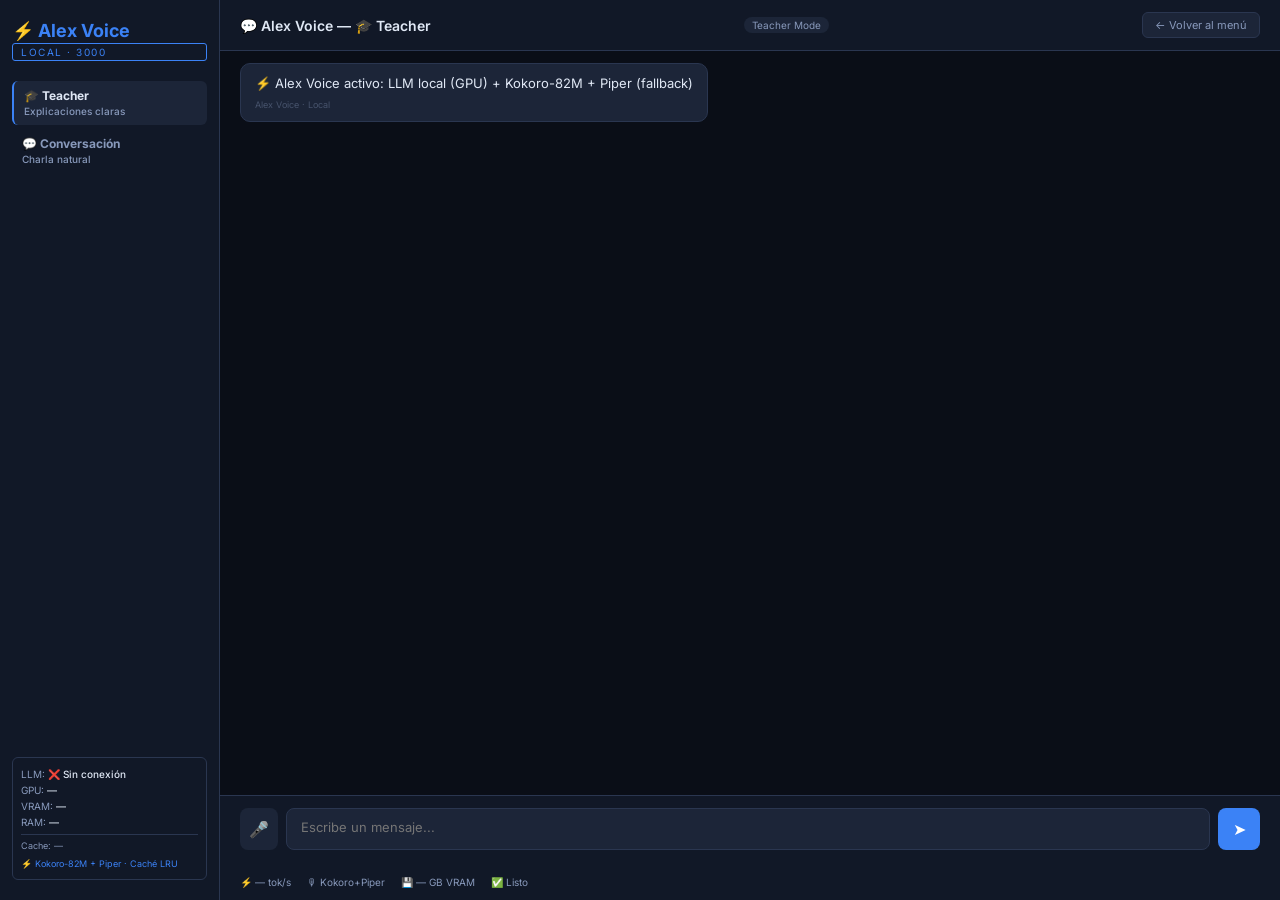
==== frontend/index.html @ 39c18f40 "feat: menu principal, instalador y boton Volver - menu_server.py: hub HTTP en puerto 5000 que sirve " ====
<!DOCTYPE html>
<html lang="es">
<head>
<meta charset="UTF-8">
<meta name="viewport" content="width=device-width,initial-scale=1.0">
<title>Alex Voice — Teacher & Conversation</title>
<link rel="preconnect" href="https://fonts.googleapis.com">
<link href="https://fonts.googleapis.com/css2?family=Inter:wght@400;500;600;700&display=swap" rel="stylesheet">
<style>
:root{--bg:#0a0e17;--surface:#111827;--surface2:#1c2538;--border:#2a3650;--text:#e0e8f5;--textDim:#8899bb;--accent:#3b82f6;--accent2:#2563eb;--success:#22c55e;--warn:#f59e0b;--glow:rgba(59,130,246,.25)}
*{margin:0;padding:0;box-sizing:border-box}
body{font-family:'Inter',sans-serif;background:var(--bg);color:var(--text);height:100vh;display:flex;overflow:hidden}

/* ── Sidebar ── */
.sidebar{width:220px;background:var(--surface);border-right:1px solid var(--border);padding:20px 12px;display:flex;flex-direction:column;flex-shrink:0;overflow-y:auto}
.logo{font-size:18px;font-weight:700;color:var(--accent);display:flex;align-items:center;gap:8px}
.plan-badge{font-size:10px;letter-spacing:1.5px;color:var(--accent);margin:2px 0 20px;padding:2px 8px;border:1px solid var(--accent);display:inline-block;border-radius:3px}
.mode-group{display:flex;flex-direction:column;gap:4px}
.mode-btn{padding:7px 10px;border-radius:6px;border:none;cursor:pointer;background:transparent;color:var(--textDim);font-family:inherit;font-size:12px;font-weight:500;transition:all .2s;text-align:left}
.mode-btn:hover{color:var(--text);background:var(--surface2)}
.mode-btn.active{color:var(--text);background:var(--surface2);border-left:2px solid var(--accent)}
.stats-box{margin-top:auto;padding:8px;border:1px solid var(--border);border-radius:6px;font-size:10px;color:var(--textDim);line-height:1.6}
.stats-box .val{color:var(--text);font-weight:500}
.stats-box .hint{color:var(--accent);margin-top:3px;font-size:9px}
.cache-info{font-size:9px;color:var(--textDim);margin-top:4px;padding-top:4px;border-top:1px solid var(--border)}

/* ── Main ── */
.main{flex:1;display:flex;flex-direction:column;min-width:0}
.header{padding:12px 20px;border-bottom:1px solid var(--border);background:var(--surface);display:flex;align-items:center;justify-content:space-between}
.header h2{font-size:14px;font-weight:600}
.header .badge{font-size:10px;color:var(--textDim);background:var(--surface2);padding:2px 8px;border-radius:10px}
.messages{flex:1;overflow-y:auto;padding:12px 20px;display:flex;flex-direction:column;gap:8px;font-size:13px}
.msg{max-width:80%;padding:10px 14px;border-radius:10px;line-height:1.5;animation:fadeIn .3s}
@keyframes fadeIn{from{opacity:0;transform:translateY(4px)}}
.msg.user{align-self:flex-end;background:var(--accent);color:#fff}
.msg.assistant{align-self:flex-start;background:var(--surface2);border:1px solid var(--border)}
.msg .ts{font-size:9px;color:var(--textDim);margin-top:4px;opacity:.4}
.msg .toolbar{display:flex;gap:6px;margin-top:6px;flex-wrap:wrap}
.msg .toolbar button{background:var(--surface);border:1px solid var(--border);color:var(--textDim);padding:3px 8px;border-radius:4px;cursor:pointer;font-size:10px;transition:all .2s}
.msg .toolbar button:hover{color:var(--text);border-color:var(--accent);background:var(--surface2)}
.msg .cached-badge{font-size:8px;color:var(--success);background:rgba(34,197,94,.1);padding:1px 5px;border-radius:3px;display:inline-block;margin-top:3px}
.think-indicator{align-self:flex-start;display:none;gap:4px;padding:10px 14px;background:var(--surface2);border:1px solid var(--border);border-radius:10px}
.think-indicator.show{display:flex}
.back-btn{background:var(--surface2);border:1px solid var(--border);color:var(--textDim);padding:5px 12px;border-radius:6px;cursor:pointer;font-family:inherit;font-size:11px;transition:all .2s}
.back-btn:hover{border-color:var(--accent);color:var(--text)}
.think-indicator span{width:5px;height:5px;border-radius:50%;background:var(--accent);animation:bounce 1.4s infinite}
.think-indicator span:nth-child(2){animation-delay:.2s}
.think-indicator span:nth-child(3){animation-delay:.4s}
@keyframes bounce{0%,80%,100%{transform:translateY(0)}40%{transform:translateY(-5px)}}

/* ── Input ── */
.input-area{padding:12px 20px;border-top:1px solid var(--border);background:var(--surface)}
.input-row{display:flex;gap:8px}
textarea{flex:1;padding:10px 14px;border:1px solid var(--border);border-radius:8px;background:var(--surface2);color:var(--text);font-family:inherit;font-size:13px;resize:none;outline:none;min-height:42px}
textarea:focus{border-color:var(--accent);box-shadow:0 0 0 2px var(--glow)}
.action-btn{width:38px;height:42px;border-radius:8px;border:none;cursor:pointer;background:var(--surface2);color:var(--textDim);font-size:16px;transition:all .2s;display:flex;align-items:center;justify-content:center}
.action-btn:hover{color:var(--text);background:var(--accent)}
.action-btn.active{background:var(--accent);color:#fff;box-shadow:0 0 8px var(--glow)}
.action-btn.recording{background:#dc2626;color:#fff;box-shadow:0 0 12px rgba(220,38,38,.4);animation:pulse 1.5s infinite}
@keyframes pulse{0%,100%{box-shadow:0 0 8px rgba(220,38,38,.4)}50%{box-shadow:0 0 20px rgba(220,38,38,.6)}}
.action-btn:disabled{opacity:.3;cursor:not-allowed}
.send-btn{width:42px;height:42px;border-radius:8px;border:none;cursor:pointer;background:var(--accent);color:#fff;font-size:16px;transition:all .2s}
.send-btn:hover{background:var(--accent2)}
.send-btn:disabled{opacity:.3;cursor:not-allowed}
.footer{font-size:10px;color:var(--textDim);margin-top:6px;display:flex;gap:16px}

/* ── Voice ── */
#asrTranscript{font-size:10px;color:var(--textDim);margin-top:4px;min-height:16px}
.asr-tooltip{font-size:9px;color:var(--warn);margin-top:2px}
.tts-loading{font-size:10px;color:var(--accent);margin-top:2px;animation:blink 1s infinite}
@keyframes blink{0%,100%{opacity:1}50%{opacity:.3}}

/* ── Scrollbar ── */
::-webkit-scrollbar{width:5px}
::-webkit-scrollbar-track{background:transparent}
::-webkit-scrollbar-thumb{background:var(--border);border-radius:3px}
::-webkit-scrollbar-thumb:hover{background:var(--textDim)}
</style>
</head>
<body>

<div class="sidebar">
<div class="logo">⚡ Alex Voice</div>
<div class="plan-badge">LOCAL · 3000</div>
<div class="mode-group" id="modeGroup">
<button class="mode-btn active" data-mode="teacher" onclick="setMode('teacher')"><strong>🎓 Teacher</strong><br><span style="font-size:10px;color:var(--textDim)">Explicaciones claras</span></button>
<button class="mode-btn" data-mode="conversation" onclick="setMode('conversation')"><strong>💬 Conversación</strong><br><span style="font-size:10px;color:var(--textDim)">Charla natural</span></button>
<!-- 🌍 Traductor movido a puerto 3003 (app independiente) -->
</div>
<div class="stats-box" id="statsBox">
<div>LLM: <span class="val" id="sLlama">—</span></div>
<div>GPU: <span class="val" id="sGpu">—</span></div>
<div>VRAM: <span class="val" id="sVram">—</span></div>
<div>RAM: <span class="val" id="sRam">—</span></div>
<div class="cache-info">Cache: <span id="sCache">—</span></div>
<div class="hint" id="sHint">⚡ Kokoro-82M + Piper · Caché LRU</div>
</div>
</div>

<div class="main">
<div class="header">
<h2 id="modeTitle">💬 Alex Voice — LLM GPU · TTS CPU</h2>
<span class="badge" id="modeBadge">Teacher Mode</span>
<button class="back-btn" onclick="goToMenu()">← Volver al menú</button>
</div>

<div class="messages" id="msgs">
<div class="msg assistant">⚡ Alex Voice activo: LLM local (GPU) + Kokoro-82M + Piper (fallback)<div class="ts">Alex Voice · Local</div></div>
</div>
<div class="think-indicator" id="think"><span></span><span></span><span></span></div>

<div class="input-area">
<div class="input-row">
<button class="action-btn" id="micBtn" onclick="toggleMic()" title="Grabar voz (ASR)">🎤</button>
<textarea id="input" placeholder="Escribe un mensaje..." rows="1" onkeydown="if(event.key==='Enter'&&!event.shiftKey){event.preventDefault();send()}"></textarea>
<button class="send-btn" id="sendBtn" onclick="send()">➤</button>
</div>
<div id="asrTranscript"></div>
<div class="footer">
<span>⚡ <span id="footerTok">—</span> tok/s</span>
<span id="footerTtsLabel">🎙 Kokoro+Piper</span>
<span>💾 <span id="footerVram">—</span> GB VRAM</span>
<span id="footerStatus">✅ Listo</span>
</div>
</div>
</div>

<script>
// ── Volver al menu principal ──
function goToMenu() {
  fetch('http://localhost:5000/api/stop', { method: 'POST' }).catch(() => {});
  window.location.href = 'http://localhost:5000';
}

// ── Config ──
const API_BASE = window.location.origin;
const LLAMA_HOST = 'http://localhost:8081';

const MODES = {
  teacher: {
    name: '🎓 Teacher',
    badge: 'Teacher Mode',
    temp: 0.5,
  },
  conversation: {
    name: '💬 Conversación',
    badge: 'Conversation Mode',
    temp: 0.7,
  },
  // translator: movido a puerto 3003 (app independiente)
};

let currentMode = 'teacher';
let messageHistory = [];
let lastMsgId = 0;
let isProcessing = false;
let audioCtx = null;
let mediaRecorder = null;
let audioChunks = [];
let isRecording = false;
let pollTimer = null;

// ── UI ──
function setMode(m) {
  currentMode = m;
  const c = MODES[m];
  document.getElementById('modeTitle').textContent = '💬 Alex Voice — ' + c.name;
  document.getElementById('modeBadge').textContent = c.badge;
  document.querySelectorAll('.mode-btn').forEach(b => b.classList.remove('active'));
  document.querySelector(`[data-mode="${m}"]`).classList.add('active');
}

function addMsg(role, text, extra) {
  const d = document.createElement('div');
  d.className = 'msg ' + role;
  
  extra = extra || {};
  
  // If we have parsed multi-output, display structured cards
  if (extra.parsed && Object.keys(extra.parsed).length > 0) {
    const p = extra.parsed;
    
    // TEXT card (original/teaching language)
    if (p.text) {
      const tc = document.createElement('div');
      tc.style.cssText = 'background:var(--surface);border:1px solid var(--accent);border-radius:6px;padding:8px 10px;margin-bottom:6px';
      let label = extra.mode === 'translator' ? 'Texto Original' : 'Idioma Objetivo';
      let html = '<div style="font-size:10px;color:var(--accent);text-transform:uppercase;letter-spacing:1px;margin-bottom:4px">🔊 ' + label + '</div>' +
        '<div style="font-size:16px;font-weight:600;line-height:1.4">' + escHtml(p.text) + '</div>';
      // TTS_READING: Latin script version for TTS (shown subtly below TEXT)
      if (p.tts_reading) {
        html += '<div style="font-size:11px;color:var(--textDim);font-style:italic;margin-top:3px;border-top:1px solid var(--border);padding-top:3px">🔊 TTS: ' + escHtml(p.tts_reading) + '</div>';
      }
      tc.innerHTML = html;
      d.appendChild(tc);
    }
    
    // PRONUNCIATION card
    if (p.pronunciation && p.pronunciation !== 'N/A') {
      const pc = document.createElement('div');
      pc.style.cssText = 'background:var(--surface2);border:1px solid var(--border);border-radius:6px;padding:6px 10px;margin-bottom:6px';
      pc.innerHTML = '<div style="font-size:10px;color:var(--textDim);text-transform:uppercase;letter-spacing:1px;margin-bottom:2px">🔤 Pronunciación</div>' +
        '<div style="font-size:14px;font-style:italic">' + escHtml(p.pronunciation) + '</div>';
      d.appendChild(pc);
    }
    
    // TRANSLATION card
    if (p.translation) {
      const tc2 = document.createElement('div');
      tc2.style.cssText = 'background:var(--surface2);border:1px solid var(--border);border-radius:6px;padding:6px 10px;margin-bottom:6px';
      const label = extra.mode === 'translator' ? 'Traducción' : 'Traducción al nativo';
      tc2.innerHTML = '<div style="font-size:10px;color:var(--textDim);text-transform:uppercase;letter-spacing:1px;margin-bottom:2px">🌍 ' + label + '</div>' +
        '<div style="font-size:14px">' + escHtml(p.translation) + '</div>';
      d.appendChild(tc2);
    }
    
    // EXPLANATION card (teacher mode)
    if (p.explanation) {
      const ec = document.createElement('div');
      ec.style.cssText = 'background:var(--surface2);border:1px solid var(--border);border-radius:6px;padding:6px 10px;margin-bottom:6px';
      ec.innerHTML = '<div style="font-size:10px;color:var(--textDim);text-transform:uppercase;letter-spacing:1px;margin-bottom:2px">📖 Explicación</div>' +
        '<div style="font-size:13px">' + escHtml(p.explanation) + '</div>';
      d.appendChild(ec);
    }
    
    // EXERCISE card (teacher mode)
    if (p.exercise) {
      const exc = document.createElement('div');
      exc.style.cssText = 'background:rgba(245,158,11,0.1);border:1px solid rgba(245,158,11,0.3);border-radius:6px;padding:6px 10px;margin-bottom:6px';
      exc.innerHTML = '<div style="font-size:10px;color:var(--warn);text-transform:uppercase;letter-spacing:1px;margin-bottom:2px">💪 Ejercicio</div>' +
        '<div style="font-size:13px">' + escHtml(p.exercise) + '</div>';
      d.appendChild(exc);
    }
    
    // Store TTS text: priority TTS_READING → TEXT → full response
    extra.ttsText = p.tts_reading || p.text || text;
  } else {
    // No structured output - show raw text
    const content = document.createElement('span');
    content.textContent = typeof text === 'string' ? text : JSON.stringify(text);
    d.appendChild(content);
    extra.ttsText = text;
  }
  
  // Cached badge
  if (extra && extra.cached) {
    const cb = document.createElement('span');
    cb.className = 'cached-badge';
    cb.textContent = '⚡ Caché';
    d.appendChild(cb);
  }
  
  // Timestamp
  const t = document.createElement('div');
  t.className = 'ts';
  t.textContent = new Date().toLocaleTimeString();
  d.appendChild(t);
  
  // Toolbar (assistant only)
  if (role === 'assistant') {
    const tb = document.createElement('div');
    tb.className = 'toolbar';
    
    // Speak button - reads only the TTS text (TEXT field for teacher/translator)
    const spk = document.createElement('button');
    spk.textContent = '🔊 Hablar';
    spk.onclick = () => speakTTS(extra.ttsText || text);
    tb.appendChild(spk);
    
    // Copy button - copies the full original response
    const cpy = document.createElement('button');
    cpy.textContent = '📋 Copiar';
    cpy.onclick = () => { navigator.clipboard.writeText(text); cpy.textContent = '✅ Copiado'; setTimeout(() => cpy.textContent = '📋 Copiar', 2000); };
    tb.appendChild(cpy);
    
    d.appendChild(tb);
  }
  
  document.getElementById('msgs').appendChild(d);
  d.scrollIntoView({ behavior: 'smooth' });
}

function escHtml(s) {
  if (!s) return '';
  return s.replace(/&/g,'&amp;').replace(/</g,'&lt;').replace(/>/g,'&gt;').replace(/"/g,'&quot;');
}

function setThinking(on) {
  document.getElementById('think').classList.toggle('show', on);
  document.getElementById('sendBtn').disabled = on;
  document.getElementById('micBtn').disabled = on;
}

function setStatus(msg) {
  document.getElementById('footerStatus').textContent = msg;
}

// ── Chat ──
async function send() {
  const input = document.getElementById('input');
  const text = input.value.trim();
  if (!text || isProcessing) return;
  
  addMsg('user', text);
  input.value = '';
  isProcessing = true;
  setThinking(true);
  setStatus('🧠 Pensando...');
  
  try {
    // Build messages array - use mode parameter instead of raw system prompt
    const userMsg = { role: 'user', content: text };
    // Incluir historial completo para contexto conversacional
    const msgs = messageHistory.concat([userMsg]);
    
    const r = await fetch(API_BASE + '/api/chat', {
      method: 'POST',
      headers: { 'Content-Type': 'application/json' },
      body: JSON.stringify({
        messages: msgs, 
        mode: currentMode,
        n_predict: 512,
        temperature: MODES[currentMode].temp,
        stream: false,
      }),
    });
    const data = await r.json();
    
    const content = (data.choices && data.choices[0] && data.choices[0].message && data.choices[0].message.content) || data.content || '[sin respuesta]';
    const isCached = data.cached === true;
    const parsed = data.parsed || {};
    const mode = data.mode || currentMode;
    
    addMsg('assistant', content, { cached: isCached, parsed: parsed, mode: mode });
    messageHistory.push(userMsg, { role: 'assistant', content });
    if (messageHistory.length > 20) messageHistory = messageHistory.slice(-20);
    
    setStatus(isCached ? '⚡ Respuesta desde caché' : '✅ Listo');
    
    // Auto-speak - only the TTS-relevant text
    const ttsText = parsed.tts_reading || parsed.text || content;
    if (ttsText.length < 500 && !isRecording) {
      speakTTS(ttsText);
    }
  } catch (e) {
    addMsg('assistant', '⚠️ Error: ' + e.message);
    setStatus('❌ Error');
  }
  
  isProcessing = false;
  setThinking(false);
}

// ── TTS ──
let audioQueue = [];
let isPlaying = false;
let streamSource = null;

async function speakTTS(text) {
  if (!text || text.length > 2000) return;
  
  const ttsDiv = document.createElement('div');
  ttsDiv.className = 'tts-loading';
  ttsDiv.textContent = '🔊 Generando audio...';
  document.getElementById('footerStatus').parentNode.insertBefore(ttsDiv, document.getElementById('footerStatus'));
  
  try {
    const r = await fetch(API_BASE + '/api/tts/stream', {
      method: 'POST',
      headers: { 'Content-Type': 'application/json' },
      body: JSON.stringify({ text, lang: 'auto' }),
    });
    
    if (!r.ok) {
      // Fallback to non-streaming TTS
      const r2 = await fetch(API_BASE + '/api/tts', {
        method: 'POST',
        headers: { 'Content-Type': 'application/json' },
        body: JSON.stringify({ text, lang: 'auto' }),
      });
      if (!r2.ok) throw new Error('TTS falló');
      const blob = await r2.blob();
      await playAudioBlob(blob);
      ttsDiv.remove();
      return;
    }
    
    // Streaming: read raw PCM chunks
    const sampleRate = parseInt(r.headers.get('X-Sample-Rate') || '24000');
    const engine = r.headers.get('X-TTS-Engine') || 'piper';
    const reader = r.body.getReader();
    
    if (!audioCtx) audioCtx = new (window.AudioContext || window.webkitAudioContext)();
    
    const audioBuffer = audioCtx.createBuffer(1, 44100 * 60, sampleRate); // pre-allocate 60s
    let offset = 0;
    let totalSamples = 0;
    
    while (true) {
      const { done, value } = await reader.read();
      if (done) break;
      
      const int16 = new Int16Array(value.buffer);
      const float32 = new Float32Array(int16.length);
      for (let i = 0; i < int16.length; i++) {
        float32[i] = int16[i] / 32768;
      }
      
      audioBuffer.getChannelData(0).set(float32, offset);
      offset += float32.length;
      totalSamples += float32.length;
    }
    
    if (totalSamples === 0) throw new Error('Sin datos de audio');
    
    // Trim buffer to actual size
    const finalBuffer = audioCtx.createBuffer(1, totalSamples, sampleRate);
    finalBuffer.getChannelData(0).set(audioBuffer.getChannelData(0).subarray(0, totalSamples));
    
    const source = audioCtx.createBufferSource();
    source.buffer = finalBuffer;
    source.connect(audioCtx.destination);
    source.start(0);
    
    source.onended = () => { setStatus('✅ Listo'); };
    
    ttsDiv.remove();
    const engineLabel = engine === 'kokoro' ? '🎵 Kokoro' : '🔊 Piper';
    setStatus(engineLabel + ' Reproduciendo...');
    
  } catch (e) {
    ttsDiv.remove();
    console.warn('TTS error:', e);
    setStatus('❌ TTS error');
  }
}

async function playAudioBlob(blob) {
  if (!audioCtx) audioCtx = new (window.AudioContext || window.webkitAudioContext)();
  const buf = await audioCtx.decodeAudioData(await blob.arrayBuffer());
  const s = audioCtx.createBufferSource();
  s.buffer = buf;
  s.connect(audioCtx.destination);
  s.start(0);
  setStatus('🔊 Reproduciendo...');
  s.onended = () => setStatus('✅ Listo');
}

// ── ASR (Mic) ──
async function toggleMic() {
  if (isRecording) {
    stopRecording();
    return;
  }
  
  try {
    const stream = await navigator.mediaDevices.getUserMedia({ audio: { echoCancellation: true, noiseSuppression: true, sampleRate: 16000 } });
    mediaRecorder = new MediaRecorder(stream, { mimeType: 'audio/webm;codecs=opus' });
    audioChunks = [];
    
    mediaRecorder.ondataavailable = e => {
      if (e.data.size > 0) audioChunks.push(e.data);
    };
    
    mediaRecorder.onstop = async () => {
      stream.getTracks().forEach(t => t.stop());
      if (audioChunks.length === 0) return;
      
      setStatus('🔄 Transcribiendo...');
      document.getElementById('asrTranscript').textContent = '🔄 Procesando audio...';
      
      // Convert to WAV for faster-whisper
      const blob = new Blob(audioChunks, { type: 'audio/webm' });
      const wavBlob = await convertToWav(blob);
      const base64 = await blobToBase64(wavBlob);
      
      try {
        const r = await fetch(API_BASE + '/api/asr', {
          method: 'POST',
          headers: { 'Content-Type': 'application/json' },
          body: JSON.stringify({ audio: base64, lang: 'auto' }),
        });
        const data = await r.json();
        
        if (data.error) {
          document.getElementById('asrTranscript').textContent = '❌ ' + data.error;
          setStatus('❌ ASR error');
          return;
        }
        
        const text = data.text || '';
        if (text.length < 2) {
          document.getElementById('asrTranscript').textContent = '🔇 Sin voz detectada';
          setStatus('✅ Listo');
          return;
        }
        
        document.getElementById('asrTranscript').textContent = '🗣️ ' + text;
        document.getElementById('input').value = text;
        
        // Auto-send after short delay
        setTimeout(() => send(), 500);
        
      } catch (e) {
        document.getElementById('asrTranscript').textContent = '❌ Error: ' + e.message;
        setStatus('❌ ASR error');
      }
    };
    
    mediaRecorder.start();
    isRecording = true;
    document.getElementById('micBtn').classList.add('recording');
    document.getElementById('micBtn').title = 'Detener grabación';
    setStatus('🎤 Grabando...');
    document.getElementById('asrTranscript').textContent = '🎤 Grabando... Di algo';
    
    // Auto-stop after 8 seconds
    setTimeout(() => {
      if (isRecording) stopRecording();
    }, 8000);
    
  } catch (e) {
    document.getElementById('asrTranscript').textContent = '❌ Error mic: ' + e.message;
    setStatus('❌ Error micrófono');
  }
}

function stopRecording() {
  if (mediaRecorder && mediaRecorder.state !== 'inactive') {
    mediaRecorder.stop();
  }
  isRecording = false;
  document.getElementById('micBtn').classList.remove('recording');
  document.getElementById('micBtn').title = 'Grabar voz';
}

async function convertToWav(webmBlob) {
  // Decode with AudioContext, re-encode as WAV
  const ac = new (window.AudioContext || window.webkitAudioContext)();
  const buf = await ac.decodeAudioData(await webmBlob.arrayBuffer());
  const pcm = buf.getChannelData(0);
  const sr = buf.sampleRate;
  
  // Downsample to 16kHz
  const targetSr = 16000;
  const resampled = downsampleBuffer(pcm, sr, targetSr);
  
  // Convert to 16-bit PCM
  const int16 = new Int16Array(resampled.length);
  for (let i = 0; i < resampled.length; i++) {
    const s = Math.max(-1, Math.min(1, resampled[i]));
    int16[i] = s < 0 ? s * 32768 : s * 32767;
  }
  
  // Build WAV
  const numSamples = int16.length;
  const dataSize = numSamples * 2;
  const buffer = new ArrayBuffer(44 + dataSize);
  const view = new DataView(buffer);
  
  const writeStr = (offset, str) => {
    for (let i = 0; i < str.length; i++) view.setUint8(offset + i, str.charCodeAt(i));
  };
  
  writeStr(0, 'RIFF');
  view.setUint32(4, 36 + dataSize, true);
  writeStr(8, 'WAVE');
  writeStr(12, 'fmt ');
  view.setUint32(16, 16, true);
  view.setUint16(20, 1, true);
  view.setUint16(22, 1, true);
  view.setUint32(24, targetSr, true);
  view.setUint32(28, targetSr * 2, true);
  view.setUint16(32, 2, true);
  view.setUint16(34, 16, true);
  writeStr(36, 'data');
  view.setUint32(40, dataSize, true);
  
  for (let i = 0; i < numSamples; i++) {
    view.setInt16(44 + i * 2, int16[i], true);
  }
  
  return new Blob([buffer], { type: 'audio/wav' });
}

function downsampleBuffer(buffer, sampleRate, targetRate) {
  if (targetRate === sampleRate) return buffer;
  const ratio = sampleRate / targetRate;
  const newLength = Math.round(buffer.length / ratio);
  const result = new Float32Array(newLength);
  let offsetBuffer = 0;
  for (let offsetResult = 0; offsetResult < result.length; offsetResult++) {
    const nextOffsetBuffer = Math.min(buffer.length, Math.round((offsetResult + 1) * ratio));
    let accum = 0;
    let count = 0;
    for (let i = offsetBuffer; i < nextOffsetBuffer; i++) {
      accum += buffer[i];
      count++;
    }
    result[offsetResult] = count ? accum / count : 0;
    offsetBuffer = nextOffsetBuffer;
  }
  return result;
}

function blobToBase64(blob) {
  return new Promise((resolve, reject) => {
    const reader = new FileReader();
    reader.onloadend = () => {
      const base64 = reader.result.split(',')[1];
      resolve(base64);
    };
    reader.onerror = reject;
    reader.readAsDataURL(blob);
  });
}

// ── Stats Polling ──
async function pollStats() {
  try {
    const r = await fetch(API_BASE + '/api/stats');
    const s = await r.json();
    
    document.getElementById('sLlama').textContent = s.llama_connected ? '✅ Conectado' : '❌ Desconectado';
    document.getElementById('sGpu').textContent = s.gpu_percent ? s.gpu_percent + '%' : '—';
    document.getElementById('sVram').textContent = s.vram_used_mb ? Math.round(s.vram_used_mb / 1024 * 10) / 10 + '/' + Math.round(s.vram_total_mb / 1024 * 10) / 10 + ' GB' : '—';
    document.getElementById('sRam').textContent = s.ram_percent ? s.ram_percent + '%' : '—';
    document.getElementById('footerTok').textContent = s.tokens_per_sec || '—';
    document.getElementById('footerVram').textContent = s.vram_used_mb ? (s.vram_used_mb / 1024).toFixed(1) : '—';
    
    // Cache stats
    try {
      const cr = await fetch(API_BASE + '/api/cache/stats');
      const cs = await cr.json();
      document.getElementById('sCache').textContent = cs.hit_rate + '% (' + cs.hits + ' hits, ' + cs.size + ' items)';
    } catch (e) {
      document.getElementById('sCache').textContent = '—';
    }
    
  } catch (e) {
    document.getElementById('sLlama').textContent = '❌ Sin conexión';
  }
}

// ── Init ──
setMode('teacher');
pollStats();
pollTimer = setInterval(pollStats, 3000);
</script>
</body>
</html>
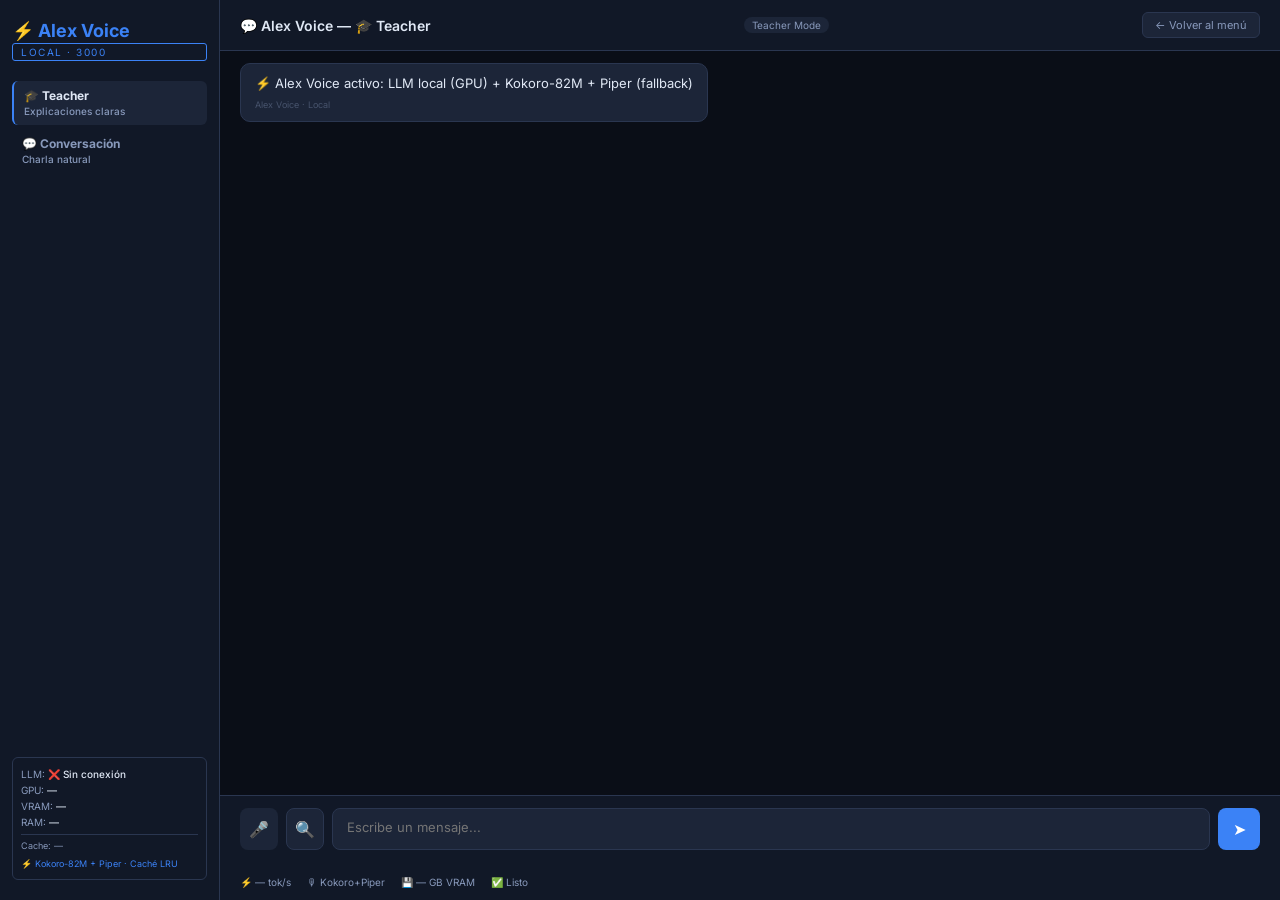
==== commit 980ee70e: "🚀 Optimizaciones masivas: 128k contexto, web search, multi-modo, Kokoro speed slider" ====
--- a/frontend/index.html
+++ b/frontend/index.html
@@ -64,6 +64,13 @@
 .send-btn:disabled{opacity:.3;cursor:not-allowed}
 .footer{font-size:10px;color:var(--textDim);margin-top:6px;display:flex;gap:16px}
 
+/* ── Web Search toggle ── */
+.web-btn{width:38px;height:42px;border-radius:8px;border:1px solid var(--border);cursor:pointer;background:var(--surface2);color:var(--textDim);font-size:16px;transition:all .2s;display:flex;align-items:center;justify-content:center;flex-shrink:0}
+.web-btn:hover{border-color:var(--accent);color:var(--text)}
+.web-btn.active{background:var(--accent);color:#fff;border-color:var(--accent);box-shadow:0 0 8px var(--glow)}
+.web-search-info{font-size:9px;color:var(--accent);margin-top:2px;display:none}
+.web-search-info.show{display:block}
+
 /* ── Voice ── */
 #asrTranscript{font-size:10px;color:var(--textDim);margin-top:4px;min-height:16px}
 .asr-tooltip{font-size:9px;color:var(--warn);margin-top:2px}
@@ -110,12 +117,13 @@
 <div class="think-indicator" id="think"><span></span><span></span><span></span></div>
 
 <div class="input-area">
-<div class="input-row">
-<button class="action-btn" id="micBtn" onclick="toggleMic()" title="Grabar voz (ASR)">🎤</button>
+<div class="input-row">            <button class="action-btn" id="micBtn" onclick="toggleMic()" title="Grabar voz (ASR)">🎤</button>
+<button class="web-btn" id="webBtn" onclick="toggleWebSearch()" title="Buscar en web - activa DuckDuckGo para esta conversación">🔍</button>
 <textarea id="input" placeholder="Escribe un mensaje..." rows="1" onkeydown="if(event.key==='Enter'&&!event.shiftKey){event.preventDefault();send()}"></textarea>
 <button class="send-btn" id="sendBtn" onclick="send()">➤</button>
 </div>
 <div id="asrTranscript"></div>
+<div class="web-search-info" id="webSearchInfo">🔍 Web search activada — los mensajes incluirán resultados de DuckDuckGo</div>
 <div class="footer">
 <span>⚡ <span id="footerTok">—</span> tok/s</span>
 <span id="footerTtsLabel">🎙 Kokoro+Piper</span>
@@ -158,7 +166,18 @@
 let mediaRecorder = null;
 let audioChunks = [];
 let isRecording = false;
+let isTtsPlaying = false;
 let pollTimer = null;
+
+// ── Web Search toggle ──
+let webSearchEnabled = false;
+
+function toggleWebSearch() {
+  webSearchEnabled = !webSearchEnabled;
+  document.getElementById('webBtn').classList.toggle('active', webSearchEnabled);
+  document.getElementById('webSearchInfo').classList.toggle('show', webSearchEnabled);
+  setStatus(webSearchEnabled ? '🔍 Web search activada' : '✅ Web search desactivada');
+}
 
 // ── UI ──
 function setMode(m) {
@@ -322,6 +341,7 @@
         n_predict: 512,
         temperature: MODES[currentMode].temp,
         stream: false,
+        web_search: webSearchEnabled,
       }),
     });
     const data = await r.json();
@@ -379,6 +399,9 @@
         body: JSON.stringify({ text, lang: 'auto' }),
       });
       if (!r2.ok) throw new Error('TTS falló');
+      // AEC: mute mic during fallback playback
+      isTtsPlaying = true;
+      document.getElementById('micBtn').disabled = true;
       const blob = await r2.blob();
       await playAudioBlob(blob);
       ttsDiv.remove();
@@ -422,9 +445,18 @@
     source.connect(audioCtx.destination);
     source.start(0);
     
-    source.onended = () => { setStatus('✅ Listo'); };
+    source.onended = () => { 
+      isTtsPlaying = false;
+      setStatus('✅ Listo');
+      // Buffer de 500ms para reverberación antes de habilitar mic
+      setTimeout(() => {
+        document.getElementById('micBtn').disabled = false;
+      }, 500);
+    };
     
     ttsDiv.remove();
+    isTtsPlaying = true;
+    document.getElementById('micBtn').disabled = true;
     const engineLabel = engine === 'kokoro' ? '🎵 Kokoro' : '🔊 Piper';
     setStatus(engineLabel + ' Reproduciendo...');
     
@@ -443,7 +475,11 @@
   s.connect(audioCtx.destination);
   s.start(0);
   setStatus('🔊 Reproduciendo...');
-  s.onended = () => setStatus('✅ Listo');
+  s.onended = () => {
+    isTtsPlaying = false;
+    setStatus('✅ Listo');
+    setTimeout(() => { document.getElementById('micBtn').disabled = false; }, 500);
+  };
 }
 
 // ── ASR (Mic) ──
@@ -454,7 +490,11 @@
   }
   
   try {
-    const stream = await navigator.mediaDevices.getUserMedia({ audio: { echoCancellation: true, noiseSuppression: true, sampleRate: 16000 } });
+    if (isTtsPlaying) {
+      setStatus('🔊 Espera a que termine el audio');
+      return;
+    }
+    const stream = await navigator.mediaDevices.getUserMedia({ audio: { echoCancellation: true, noiseSuppression: true, autoGainControl: true, sampleRate: 16000 } });
     mediaRecorder = new MediaRecorder(stream, { mimeType: 'audio/webm;codecs=opus' });
     audioChunks = [];
     
@@ -643,7 +683,9 @@
 }
 
 // ── Init ──
-setMode('teacher');
+// Detectar modo por puerto: 3001 = conversación, otro = teacher
+const initPort = window.location.port;
+setMode(initPort === '3001' ? 'conversation' : 'teacher');
 pollStats();
 pollTimer = setInterval(pollStats, 3000);
 </script>
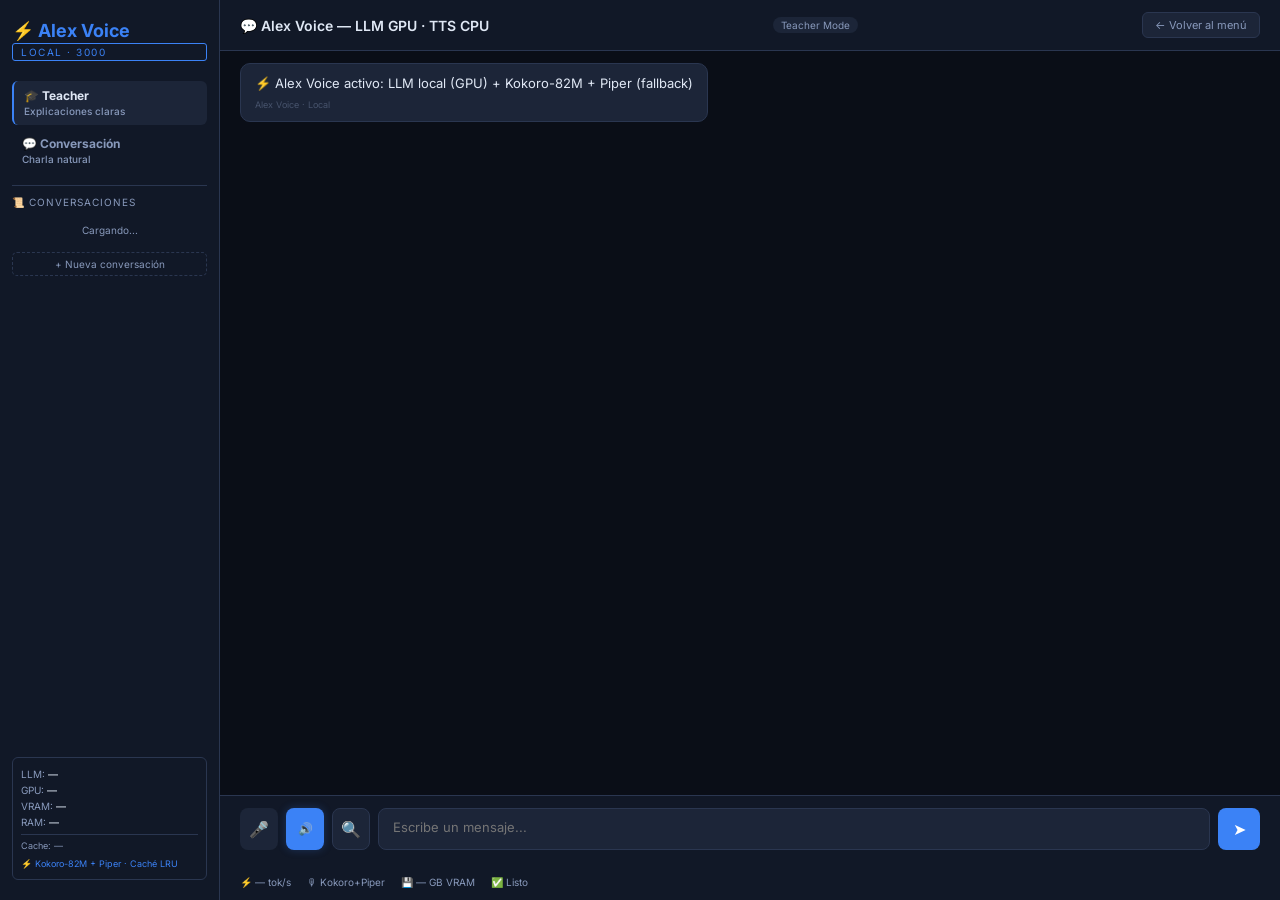
==== commit eea5435d: "chore: mejoras Linux - nuevos modulos data/ frontend y gitignore - Nuevos modulos: history.py, teach" ====
--- a/frontend/index.html
+++ b/frontend/index.html
@@ -23,6 +23,19 @@
 .stats-box .val{color:var(--text);font-weight:500}
 .stats-box .hint{color:var(--accent);margin-top:3px;font-size:9px}
 .cache-info{font-size:9px;color:var(--textDim);margin-top:4px;padding-top:4px;border-top:1px solid var(--border)}
+
+/* ── Sidebar History ── */
+.sidebar-section{margin-top:12px;border-top:1px solid var(--border);padding-top:10px}
+.sidebar-section-title{font-size:10px;color:var(--textDim);text-transform:uppercase;letter-spacing:1px;margin-bottom:6px}
+.sidebar-history-list{max-height:180px;overflow-y:auto;font-size:11px}
+.sidebar-history-item{display:flex;align-items:center;gap:6px;padding:5px 6px;border-radius:4px;cursor:pointer;transition:all .15s;margin-bottom:1px}
+.sidebar-history-item:hover{background:var(--surface2)}
+.sidebar-history-item.active{background:var(--surface2);border-left:2px solid var(--accent)}
+.sidebar-history-item .shi-title{white-space:nowrap;overflow:hidden;text-overflow:ellipsis;color:var(--textDim);font-size:11px}
+.sidebar-history-item:hover .shi-title{color:var(--text)}
+.sidebar-history-empty{font-size:10px;color:var(--textDim);text-align:center;padding:10px 0}
+.new-chat-btn{width:100%;padding:5px 8px;margin-top:6px;border:1px dashed var(--border);border-radius:5px;background:transparent;color:var(--textDim);font-family:inherit;font-size:10px;cursor:pointer;transition:all .2s}
+.new-chat-btn:hover{border-color:var(--accent);color:var(--accent)}
 
 /* ── Main ── */
 .main{flex:1;display:flex;flex-direction:column;min-width:0}
@@ -71,6 +84,13 @@
 .web-search-info{font-size:9px;color:var(--accent);margin-top:2px;display:none}
 .web-search-info.show{display:block}
 
+/* ── Tool Calling indicator ── */
+.tool-badge{font-size:9px;color:var(--success);background:rgba(34,197,94,.12);border:1px solid rgba(34,197,94,.3);padding:2px 7px;border-radius:4px;display:inline-flex;align-items:center;gap:3px;margin-top:4px}
+.search-status{font-size:10px;color:var(--warn);margin:2px 0 4px;padding:3px 8px;background:rgba(245,158,11,.08);border-radius:4px;display:none;align-items:center;gap:4px}
+.search-status.show{display:flex}
+.search-status .spin{display:inline-block;animation:spin 1s linear infinite}
+@keyframes spin{from{transform:rotate(0deg)}to{transform:rotate(360deg)}}
+
 /* ── Voice ── */
 #asrTranscript{font-size:10px;color:var(--textDim);margin-top:4px;min-height:16px}
 .asr-tooltip{font-size:9px;color:var(--warn);margin-top:2px}
@@ -86,14 +106,23 @@
 </head>
 <body>
 
-<div class="sidebar">
-<div class="logo">⚡ Alex Voice</div>
+<div class="sidebar">    <div class="logo">⚡ Alex Voice</div>
 <div class="plan-badge">LOCAL · 3000</div>
 <div class="mode-group" id="modeGroup">
 <button class="mode-btn active" data-mode="teacher" onclick="setMode('teacher')"><strong>🎓 Teacher</strong><br><span style="font-size:10px;color:var(--textDim)">Explicaciones claras</span></button>
 <button class="mode-btn" data-mode="conversation" onclick="setMode('conversation')"><strong>💬 Conversación</strong><br><span style="font-size:10px;color:var(--textDim)">Charla natural</span></button>
 <!-- 🌍 Traductor movido a puerto 3003 (app independiente) -->
 </div>
+
+<!-- ── History list in sidebar ── -->
+<div class="sidebar-section" id="sidebarHistory">
+  <div class="sidebar-section-title">📜 Conversaciones</div>
+  <div class="sidebar-history-list" id="sidebarHistoryList">
+    <div class="sidebar-history-empty">Cargando...</div>
+  </div>
+  <button class="new-chat-btn" id="newChatBtn" onclick="newConversation()">+ Nueva conversación</button>
+</div>
+
 <div class="stats-box" id="statsBox">
 <div>LLM: <span class="val" id="sLlama">—</span></div>
 <div>GPU: <span class="val" id="sGpu">—</span></div>
@@ -115,9 +144,11 @@
 <div class="msg assistant">⚡ Alex Voice activo: LLM local (GPU) + Kokoro-82M + Piper (fallback)<div class="ts">Alex Voice · Local</div></div>
 </div>
 <div class="think-indicator" id="think"><span></span><span></span><span></span></div>
+<div class="search-status" id="searchStatus"><span class="spin">🔍</span> Buscando en la web...</div>
 
 <div class="input-area">
 <div class="input-row">            <button class="action-btn" id="micBtn" onclick="toggleMic()" title="Grabar voz (ASR)">🎤</button>
+<button class="action-btn active" id="autoPlayBtn" onclick="toggleAutoPlay()" title="Auto-play: reproduce audio automáticamente al recibir respuesta" style="font-size:12px;font-weight:600">🔊</button>
 <button class="web-btn" id="webBtn" onclick="toggleWebSearch()" title="Buscar en web - activa DuckDuckGo para esta conversación">🔍</button>
 <textarea id="input" placeholder="Escribe un mensaje..." rows="1" onkeydown="if(event.key==='Enter'&&!event.shiftKey){event.preventDefault();send()}"></textarea>
 <button class="send-btn" id="sendBtn" onclick="send()">➤</button>
@@ -134,15 +165,31 @@
 </div>
 
 <script>
-// ── Volver al menu principal ──
+// ── Volver al menu principal (detiene todo) ──
 function goToMenu() {
-  fetch('http://localhost:5000/api/stop', { method: 'POST' }).catch(() => {});
-  window.location.href = 'http://localhost:5000';
+  setStatus('⏹ Deteniendo servidores...');
+  let redirected = false;
+  const redirect = () => {
+    if (!redirected) { redirected = true; window.location.href = 'http://localhost:5000'; }
+  };
+  fetch('http://localhost:5000/api/stop', { method: 'POST' })
+    .catch(() => {})
+    .finally(redirect);
+  // Fallback: redirect after 1.5s even if fetch hangs
+  setTimeout(redirect, 1500);
 }
 
 // ── Config ──
 const API_BASE = window.location.origin;
 const LLAMA_HOST = 'http://localhost:8081';
+const MENU_API = 'http://localhost:5000';
+
+// ── History: load conversation ID from URL ──
+function getQueryParam(name) {
+  const params = new URLSearchParams(window.location.search);
+  return params.get(name) || '';
+}
+currentConvId = getQueryParam('conv_id');
 
 const MODES = {
   teacher: {
@@ -160,6 +207,7 @@
 
 let currentMode = 'teacher';
 let messageHistory = [];
+let currentConvId = '';  // Current conversation ID for history
 let lastMsgId = 0;
 let isProcessing = false;
 let audioCtx = null;
@@ -171,6 +219,15 @@
 
 // ── Web Search toggle ──
 let webSearchEnabled = false;
+let autoPlayEnabled = true;
+
+function toggleAutoPlay() {
+  autoPlayEnabled = !autoPlayEnabled;
+  const btn = document.getElementById('autoPlayBtn');
+  btn.classList.toggle('active', autoPlayEnabled);
+  btn.textContent = autoPlayEnabled ? '🔊' : '🔇';
+  setStatus(autoPlayEnabled ? '🔊 Auto-play activado' : '🔇 Auto-play desactivado');
+}
 
 function toggleWebSearch() {
   webSearchEnabled = !webSearchEnabled;
@@ -269,6 +326,30 @@
     d.appendChild(cb);
   }
   
+  // Tool calling badge
+  if (extra && extra.toolCalls && extra.toolCalls > 0) {
+    const tb = document.createElement('span');
+    tb.className = 'tool-badge';
+    tb.innerHTML = '🔍 <span>Web Search</span>';
+    d.appendChild(tb);
+  }
+  
+  // Correction card (conversation mode only)
+  if (extra && extra.correction) {
+    const cc = document.createElement('div');
+    cc.style.cssText = 'background:rgba(245,158,11,0.07);border:1px solid rgba(245,158,11,0.2);border-radius:6px;padding:6px 10px;margin-top:6px';
+    let corrHtml = '<div style="font-size:10px;color:var(--warn);text-transform:uppercase;letter-spacing:1px;margin-bottom:3px">📝 Corrección sutil</div>';
+    // Format the correction text nicely
+    let corrText = extra.correction;
+    // If it starts with 📝, strip it (we already show the icon)
+    if (corrText.startsWith('📝')) corrText = corrText.substring(1).trim();
+    // Highlight quoted text and arrows with subtle formatting
+    corrText = corrText.replace(/“/g, '"').replace(/”/g, '"');
+    corrHtml += '<div style="font-size:12px;line-height:1.5">' + escHtml(corrText) + '</div>';
+    cc.innerHTML = corrHtml;
+    d.appendChild(cc);
+  }
+  
   // Timestamp
   const t = document.createElement('div');
   t.className = 'ts';
@@ -280,9 +361,9 @@
     const tb = document.createElement('div');
     tb.className = 'toolbar';
     
-    // Speak button - reads only the TTS text (TEXT field for teacher/translator)
+    // Speak button - repeat the TTS audio
     const spk = document.createElement('button');
-    spk.textContent = '🔊 Hablar';
+    spk.textContent = '🔊 Repetir';
     spk.onclick = () => speakTTS(extra.ttsText || text);
     tb.appendChild(spk);
     
@@ -325,6 +406,12 @@
   isProcessing = true;
   setThinking(true);
   setStatus('🧠 Pensando...');
+  
+  // Show web search indicator if enabled
+  const searchStatusEl = document.getElementById('searchStatus');
+  if (webSearchEnabled) {
+    searchStatusEl.classList.add('show');
+  }
   
   try {
     // Build messages array - use mode parameter instead of raw system prompt
@@ -342,30 +429,46 @@
         temperature: MODES[currentMode].temp,
         stream: false,
         web_search: webSearchEnabled,
+        conv_id: currentConvId,  // Pass conversation ID for history saving
       }),
     });
     const data = await r.json();
     
-    const content = (data.choices && data.choices[0] && data.choices[0].message && data.choices[0].message.content) || data.content || '[sin respuesta]';
+    const rawContent = (data.choices && data.choices[0] && data.choices[0].message && data.choices[0].message.content) || data.content || '';
+    const content = rawContent || (data.error ? '⚠️ ' + data.error : '🤔 El modelo no generó una respuesta. Intenta reformular tu pregunta.');
     const isCached = data.cached === true;
     const parsed = data.parsed || {};
     const mode = data.mode || currentMode;
-    
-    addMsg('assistant', content, { cached: isCached, parsed: parsed, mode: mode });
+    const toolCallsUsed = data.tool_calls_used || 0;
+    const correction = data.correction || '';
+    
+    // Update conversation ID from server (for history saving)
+    if (data.conv_id) {
+      currentConvId = data.conv_id;
+      // Update URL without reloading
+      const url = new URL(window.location);
+      url.searchParams.set('conv_id', currentConvId);
+      window.history.replaceState({}, '', url);
+    }
+    
+    addMsg('assistant', content, { cached: isCached, parsed: parsed, mode: mode, toolCalls: toolCallsUsed, correction: correction });
     messageHistory.push(userMsg, { role: 'assistant', content });
     if (messageHistory.length > 20) messageHistory = messageHistory.slice(-20);
     
     setStatus(isCached ? '⚡ Respuesta desde caché' : '✅ Listo');
     
-    // Auto-speak - only the TTS-relevant text
+    // Auto-speak - only the TTS-relevant text (only if auto-play enabled)
     const ttsText = parsed.tts_reading || parsed.text || content;
-    if (ttsText.length < 500 && !isRecording) {
+    if (autoPlayEnabled && ttsText.length < 500 && !isRecording && !isTtsPlaying) {
       speakTTS(ttsText);
     }
   } catch (e) {
     addMsg('assistant', '⚠️ Error: ' + e.message);
     setStatus('❌ Error');
   }
+  
+  // Hide web search indicator
+  searchStatusEl.classList.remove('show');
   
   isProcessing = false;
   setThinking(false);
@@ -682,12 +785,121 @@
   }
 }
 
+// ── Sidebar History ──
+async function loadSidebarHistory() {
+  try {
+    const r = await fetch(MENU_API + '/api/history/list?limit=30');
+    const data = await r.json();
+    const list = document.getElementById('sidebarHistoryList');
+    const convs = data.conversations || [];
+    
+    if (convs.length === 0) {
+      list.innerHTML = '<div class="sidebar-history-empty">Sin historial</div>';
+      return;
+    }
+    
+    let html = '';
+    convs.forEach(c => {
+      const active = c.id === currentConvId ? 'active' : '';
+      const icons = {'teacher':'🎓','conversation':'💬','translator':'🌍'};
+      html += '<div class="sidebar-history-item ' + active + '" onclick="loadConversation(\'' + c.id + '\')">' +
+        '<span>' + (icons[c.mode] || '💬') + '</span>' +
+        '<span class="shi-title">' + escHtml(c.title || 'Sin título') + '</span>' +
+      '</div>';
+    });
+    list.innerHTML = html;
+  } catch (e) {
+    document.getElementById('sidebarHistoryList').innerHTML = '<div class="sidebar-history-empty">Error cargando</div>';
+  }
+}
+
+async function loadConversation(convId) {
+  if (convId === currentConvId) return;  // Already loaded
+  
+  try {
+    const r = await fetch(MENU_API + '/api/history/get?id=' + convId);
+    const conv = await r.json();
+    if (!conv || !conv.messages) {
+      setStatus('❌ Error cargando conversación');
+      return;
+    }
+    
+    // Clear current messages
+    document.getElementById('msgs').innerHTML = '';
+    messageHistory = [];
+    currentConvId = convId;
+    
+    // Update URL
+    const url = new URL(window.location);
+    url.searchParams.set('conv_id', convId);
+    window.history.replaceState({}, '', url);
+    
+    // Load messages
+    const msgs = conv.messages || [];
+    msgs.forEach(msg => {
+      const role = msg.role === 'user' ? 'user' : 'assistant';
+      if (role === 'assistant') {
+        const parsed = msg.parsed || {};
+        addMsg(role, msg.content, { parsed: parsed, mode: conv.mode || currentMode });
+      } else {
+        addMsg(role, msg.content);
+      }
+      messageHistory.push({ role: msg.role, content: msg.content });
+    });
+    
+    setStatus('📜 Conversación cargada (' + msgs.length + ' mensajes)');
+    loadSidebarHistory();  // Update sidebar
+    
+  } catch (e) {
+    setStatus('❌ Error: ' + e.message);
+  }
+}
+
+function newConversation() {
+  currentConvId = '';
+  document.getElementById('msgs').innerHTML = '';
+  messageHistory = [];
+  
+  // Remove conv_id from URL
+  const url = new URL(window.location);
+  url.searchParams.delete('conv_id');
+  window.history.replaceState({}, '', url);
+  
+  // Reset UI
+  document.getElementById('msgs').innerHTML = '<div class="msg assistant">⚡ Alex Voice activo: LLM local (GPU) + Kokoro-82M + Piper (fallback)<div class="ts">Alex Voice · Local</div></div>';
+  setStatus('✅ Nueva conversación');
+  loadSidebarHistory();
+}
+
+// ── Load conversation from URL param on init ──
+async function loadInitConversation() {
+  if (currentConvId) {
+    await loadConversation(currentConvId);
+  }
+  loadSidebarHistory();
+}
+
 // ── Init ──
-// Detectar modo por puerto: 3001 = conversación, otro = teacher
+// Detectar modo por puerto: 3001 = conversación, 3000 = teacher
+// LOCK: ocultar el mode switcher — cada servidor es de un solo modo
 const initPort = window.location.port;
-setMode(initPort === '3001' ? 'conversation' : 'teacher');
+const isConvMode = initPort === '3001';
+setMode(isConvMode ? 'conversation' : 'teacher');
+
+// Lock mode: ocultar botones del otro modo
+if (isConvMode) {
+  // Conversation mode: solo mostrar botón de conversación
+  document.querySelectorAll('[data-mode="teacher"]').forEach(el => el.style.display = 'none');
+  document.querySelector('.sidebar .plan-badge').textContent = 'LOCAL · 3001';
+} else {
+  // Teacher mode: solo mostrar botón de teacher
+  document.querySelectorAll('[data-mode="conversation"]').forEach(el => el.style.display = 'none');
+  document.querySelector('.sidebar .plan-badge').textContent = 'LOCAL · 3000';
+}
+
 pollStats();
 pollTimer = setInterval(pollStats, 3000);
+loadInitConversation();  // Load conversation if conv_id in URL
 </script>
 </body>
 </html>
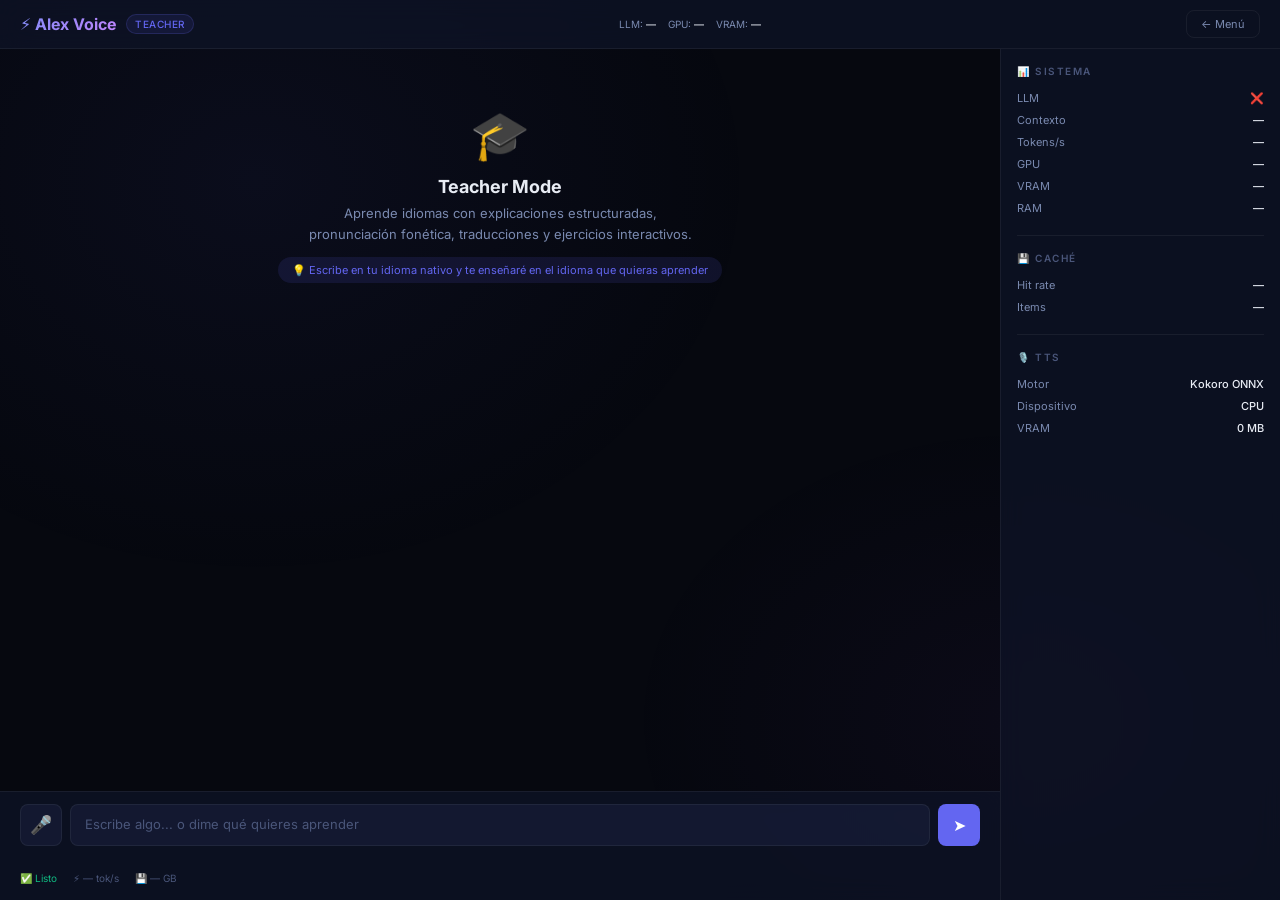
==== commit f6416701: "v3.1" ====
--- a/frontend/index.html
+++ b/frontend/index.html
@@ -3,903 +3,364 @@
 <head>
 <meta charset="UTF-8">
 <meta name="viewport" content="width=device-width,initial-scale=1.0">
-<title>Alex Voice — Teacher & Conversation</title>
+<title>Alex Voice — Teacher</title>
 <link rel="preconnect" href="https://fonts.googleapis.com">
-<link href="https://fonts.googleapis.com/css2?family=Inter:wght@400;500;600;700&display=swap" rel="stylesheet">
+<link href="https://fonts.googleapis.com/css2?family=Inter:wght@300;400;500;600;700;800&family=JetBrains+Mono:wght@400;500&display=swap" rel="stylesheet">
 <style>
-:root{--bg:#0a0e17;--surface:#111827;--surface2:#1c2538;--border:#2a3650;--text:#e0e8f5;--textDim:#8899bb;--accent:#3b82f6;--accent2:#2563eb;--success:#22c55e;--warn:#f59e0b;--glow:rgba(59,130,246,.25)}
+:root{
+  --bg:#06080f;--surface:rgba(15,20,40,.7);--surface2:rgba(25,32,60,.6);
+  --surface3:rgba(35,42,70,.5);--border:rgba(255,255,255,.06);--borderHover:rgba(255,255,255,.12);
+  --text:#e8ecf4;--textDim:#7a8ab0;--textMuted:#4a567a;
+  --accent:#6366f1;--accent2:#4f46e5;--accentGlow:rgba(99,102,241,.12);
+  --success:#10b981;--warn:#f59e0b;--error:#ef4444;
+  --radius:14px;--radius-sm:8px;
+}
 *{margin:0;padding:0;box-sizing:border-box}
-body{font-family:'Inter',sans-serif;background:var(--bg);color:var(--text);height:100vh;display:flex;overflow:hidden}
+html,body{height:100%;overflow:hidden}
+body{font-family:'Inter',system-ui,sans-serif;background:var(--bg);color:var(--text);display:flex;flex-direction:column}
+body::before{content:'';position:fixed;inset:0;z-index:0;background:radial-gradient(ellipse 500px 400px at 20% 20%,rgba(99,102,241,.06),transparent),radial-gradient(ellipse 400px 300px at 80% 80%,rgba(168,85,247,.04),transparent);pointer-events:none}
+
+/* ── Top bar ── */
+.topbar{display:flex;align-items:center;justify-content:space-between;padding:10px 20px;background:var(--surface);border-bottom:1px solid var(--border);backdrop-filter:blur(12px);-webkit-backdrop-filter:blur(12px);position:relative;z-index:10;flex-shrink:0}
+.topbar .brand{display:flex;align-items:center;gap:10px}
+.topbar .brand .logo{font-size:16px;font-weight:700;background:linear-gradient(135deg,#818cf8,#c084fc);-webkit-background-clip:text;-webkit-text-fill-color:transparent}
+.topbar .brand .pill{font-size:10px;padding:3px 8px;border-radius:20px;background:rgba(99,102,241,.1);color:var(--accent);border:1px solid rgba(99,102,241,.2);font-weight:500;letter-spacing:.5px}
+.topbar .actions{display:flex;align-items:center;gap:8px}
+.topbar .back-btn{padding:6px 14px;border:1px solid var(--border);border-radius:var(--radius-sm);background:transparent;color:var(--textDim);font-family:inherit;font-size:11px;cursor:pointer;transition:all .2s}
+.topbar .back-btn:hover{border-color:var(--accent);color:var(--text)}
+.stats-pill{display:flex;gap:12px;font-size:10px;color:var(--textDim)}
+.stats-pill .val{color:var(--text);font-weight:500}
+
+/* ── Main layout ── */
+.app{flex:1;display:flex;overflow:hidden;position:relative;z-index:1}
+.chat-panel{flex:1;display:flex;flex-direction:column;min-width:0}
+.sidebar-panel{width:280px;border-left:1px solid var(--border);background:var(--surface);display:flex;flex-direction:column;overflow-y:auto;backdrop-filter:blur(12px);-webkit-backdrop-filter:blur(12px)}
+
+/* ── Messages ── */
+.messages{flex:1;overflow-y:auto;padding:16px 24px;display:flex;flex-direction:column;gap:12px}
+.welcome{text-align:center;padding:40px 20px;color:var(--textDim)}
+.welcome .emoji{font-size:48px;margin-bottom:12px;display:block}
+.welcome h3{font-size:18px;font-weight:700;color:var(--text);margin-bottom:6px}
+.welcome p{font-size:13px;line-height:1.6;max-width:400px;margin:0 auto}
+.welcome .lang-hint{font-size:11px;color:var(--accent);margin-top:12px;padding:6px 14px;background:var(--accentGlow);border-radius:20px;display:inline-block}
+
+.msg{max-width:85%;padding:12px 16px;border-radius:var(--radius);line-height:1.55;font-size:13.5px;animation:msgIn .3s cubic-bezier(.4,0,.2,1)}
+@keyframes msgIn{from{opacity:0;transform:translateY(8px)}}
+.msg.user{align-self:flex-end;background:var(--accent);color:#fff;border-bottom-right-radius:4px}
+.msg.assistant{align-self:flex-start;background:var(--surface2);border:1px solid var(--border);border-bottom-left-radius:4px;max-width:90%}
+.msg .ts{font-size:9px;color:var(--textDim);margin-top:6px;opacity:.5}
+.msg .cached{font-size:9px;color:var(--success);background:rgba(16,185,129,.1);padding:2px 6px;border-radius:10px;display:inline-block;margin-top:4px}
+
+/* ── Structured cards (Teacher multi-output) ── */
+.lesson-cards{display:flex;flex-direction:column;gap:8px;margin-top:4px}
+.lesson-card{background:var(--surface2);border:1px solid var(--border);border-radius:var(--radius-sm);padding:12px 14px;transition:border-color .2s}
+.lesson-card:hover{border-color:var(--borderHover)}
+.lesson-card .card-label{font-size:9px;text-transform:uppercase;letter-spacing:1.5px;font-weight:600;margin-bottom:6px;display:flex;align-items:center;gap:6px}
+.lesson-card .card-label .dot{width:5px;height:5px;border-radius:50%;flex-shrink:0}
+.lesson-card .card-text{font-size:15px;font-weight:600;line-height:1.4}
+.lesson-card .card-sub{font-size:11px;color:var(--textDim);margin-top:4px;line-height:1.4;font-style:italic}
+.card-target .card-label{color:#818cf8}
+.card-target .card-label .dot{background:#818cf8}
+.card-target .card-text{color:var(--text);font-size:18px}
+.card-romaji .card-label{color:#f59e0b}
+.card-romaji .card-label .dot{background:#f59e0b}
+.card-romaji .card-text{font-family:'JetBrains Mono',monospace;font-size:14px;color:#fbbf24}
+.card-pronunciation .card-label{color:#06b6d4}
+.card-pronunciation .card-label .dot{background:#06b6d4}
+.card-pronunciation .card-text{font-size:13px;color:#67e8f9}
+.card-translation .card-label{color:#10b981}
+.card-translation .card-label .dot{background:#10b981}
+.card-translation .card-text{font-size:13px;color:#6ee7b7}
+.card-explanation .card-label{color:#a78bfa}
+.card-explanation .card-label .dot{background:#a78bfa}
+.card-explanation .card-text{font-size:13px;color:#c4b5fd;line-height:1.5}
+.card-exercise{background:rgba(245,158,11,.06);border-color:rgba(245,158,11,.15)}
+.card-exercise .card-label{color:#f59e0b}
+.card-exercise .card-label .dot{background:#f59e0b}
+.card-exercise .card-text{font-size:13px;color:#fcd34d}
+
+/* ── Toolbar ── */
+.msg-toolbar{display:flex;gap:6px;margin-top:8px;flex-wrap:wrap}
+.msg-toolbar button{padding:4px 10px;border:1px solid var(--border);border-radius:6px;background:transparent;color:var(--textDim);font-size:10px;cursor:pointer;transition:all .2s;font-family:inherit}
+.msg-toolbar button:hover{border-color:var(--accent);color:var(--text);background:var(--accentGlow)}
+
+/* ── Thinking indicator ── */
+.thinking{display:none;align-self:flex-start;gap:5px;padding:12px 16px;background:var(--surface2);border:1px solid var(--border);border-radius:var(--radius);margin-top:4px}
+.thinking.show{display:inline-flex}
+.thinking span{width:5px;height:5px;border-radius:50%;background:var(--accent);animation:dotBounce 1.4s infinite}
+.thinking span:nth-child(2){animation-delay:.15s}
+.thinking span:nth-child(3){animation-delay:.3s}
+@keyframes dotBounce{0%,80%,100%{transform:translateY(0)}40%{transform:translateY(-6px)}}
+
+/* ── Input area ── */
+.input-area{padding:12px 20px 16px;border-top:1px solid var(--border);background:var(--surface);backdrop-filter:blur(12px);-webkit-backdrop-filter:blur(12px);flex-shrink:0}
+.input-row{display:flex;gap:8px;align-items:flex-end}
+.mic-btn{width:42px;height:42px;border-radius:var(--radius-sm);border:1px solid var(--border);background:var(--surface2);color:var(--textDim);font-size:18px;cursor:pointer;display:flex;align-items:center;justify-content:center;transition:all .25s;flex-shrink:0}
+.mic-btn:hover{border-color:var(--accent);color:var(--text)}
+.mic-btn.recording{background:#dc2626;color:#fff;border-color:#dc2626;animation:recPulse 1.5s infinite}
+@keyframes recPulse{0%,100%{box-shadow:0 0 8px rgba(220,38,38,.3)}50%{box-shadow:0 0 20px rgba(220,38,38,.5)}}
+.mic-btn:disabled{opacity:.3;cursor:not-allowed}
+textarea{flex:1;padding:10px 14px;border:1px solid var(--border);border-radius:var(--radius-sm);background:var(--surface2);color:var(--text);font-family:inherit;font-size:13px;resize:none;outline:none;min-height:42px;max-height:120px;transition:border-color .2s;line-height:1.4}
+textarea:focus{border-color:var(--accent);box-shadow:0 0 0 2px var(--accentGlow)}
+textarea::placeholder{color:var(--textMuted)}
+.send-btn{width:42px;height:42px;border-radius:var(--radius-sm);border:none;background:var(--accent);color:#fff;font-size:16px;cursor:pointer;transition:all .2s;flex-shrink:0;display:flex;align-items:center;justify-content:center}
+.send-btn:hover{background:var(--accent2);box-shadow:0 4px 12px rgba(99,102,241,.3)}
+.send-btn:disabled{opacity:.3;cursor:not-allowed;transform:none;box-shadow:none}
+.asr-line{font-size:10px;color:var(--warn);min-height:14px;margin-top:6px}
+.input-footer{display:flex;gap:16px;margin-top:6px;font-size:10px;color:var(--textMuted)}
+.input-footer .status-ok{color:var(--success)}
 
 /* ── Sidebar ── */
-.sidebar{width:220px;background:var(--surface);border-right:1px solid var(--border);padding:20px 12px;display:flex;flex-direction:column;flex-shrink:0;overflow-y:auto}
-.logo{font-size:18px;font-weight:700;color:var(--accent);display:flex;align-items:center;gap:8px}
-.plan-badge{font-size:10px;letter-spacing:1.5px;color:var(--accent);margin:2px 0 20px;padding:2px 8px;border:1px solid var(--accent);display:inline-block;border-radius:3px}
-.mode-group{display:flex;flex-direction:column;gap:4px}
-.mode-btn{padding:7px 10px;border-radius:6px;border:none;cursor:pointer;background:transparent;color:var(--textDim);font-family:inherit;font-size:12px;font-weight:500;transition:all .2s;text-align:left}
-.mode-btn:hover{color:var(--text);background:var(--surface2)}
-.mode-btn.active{color:var(--text);background:var(--surface2);border-left:2px solid var(--accent)}
-.stats-box{margin-top:auto;padding:8px;border:1px solid var(--border);border-radius:6px;font-size:10px;color:var(--textDim);line-height:1.6}
-.stats-box .val{color:var(--text);font-weight:500}
-.stats-box .hint{color:var(--accent);margin-top:3px;font-size:9px}
-.cache-info{font-size:9px;color:var(--textDim);margin-top:4px;padding-top:4px;border-top:1px solid var(--border)}
-
-/* ── Sidebar History ── */
-.sidebar-section{margin-top:12px;border-top:1px solid var(--border);padding-top:10px}
-.sidebar-section-title{font-size:10px;color:var(--textDim);text-transform:uppercase;letter-spacing:1px;margin-bottom:6px}
-.sidebar-history-list{max-height:180px;overflow-y:auto;font-size:11px}
-.sidebar-history-item{display:flex;align-items:center;gap:6px;padding:5px 6px;border-radius:4px;cursor:pointer;transition:all .15s;margin-bottom:1px}
-.sidebar-history-item:hover{background:var(--surface2)}
-.sidebar-history-item.active{background:var(--surface2);border-left:2px solid var(--accent)}
-.sidebar-history-item .shi-title{white-space:nowrap;overflow:hidden;text-overflow:ellipsis;color:var(--textDim);font-size:11px}
-.sidebar-history-item:hover .shi-title{color:var(--text)}
-.sidebar-history-empty{font-size:10px;color:var(--textDim);text-align:center;padding:10px 0}
-.new-chat-btn{width:100%;padding:5px 8px;margin-top:6px;border:1px dashed var(--border);border-radius:5px;background:transparent;color:var(--textDim);font-family:inherit;font-size:10px;cursor:pointer;transition:all .2s}
-.new-chat-btn:hover{border-color:var(--accent);color:var(--accent)}
-
-/* ── Main ── */
-.main{flex:1;display:flex;flex-direction:column;min-width:0}
-.header{padding:12px 20px;border-bottom:1px solid var(--border);background:var(--surface);display:flex;align-items:center;justify-content:space-between}
-.header h2{font-size:14px;font-weight:600}
-.header .badge{font-size:10px;color:var(--textDim);background:var(--surface2);padding:2px 8px;border-radius:10px}
-.messages{flex:1;overflow-y:auto;padding:12px 20px;display:flex;flex-direction:column;gap:8px;font-size:13px}
-.msg{max-width:80%;padding:10px 14px;border-radius:10px;line-height:1.5;animation:fadeIn .3s}
-@keyframes fadeIn{from{opacity:0;transform:translateY(4px)}}
-.msg.user{align-self:flex-end;background:var(--accent);color:#fff}
-.msg.assistant{align-self:flex-start;background:var(--surface2);border:1px solid var(--border)}
-.msg .ts{font-size:9px;color:var(--textDim);margin-top:4px;opacity:.4}
-.msg .toolbar{display:flex;gap:6px;margin-top:6px;flex-wrap:wrap}
-.msg .toolbar button{background:var(--surface);border:1px solid var(--border);color:var(--textDim);padding:3px 8px;border-radius:4px;cursor:pointer;font-size:10px;transition:all .2s}
-.msg .toolbar button:hover{color:var(--text);border-color:var(--accent);background:var(--surface2)}
-.msg .cached-badge{font-size:8px;color:var(--success);background:rgba(34,197,94,.1);padding:1px 5px;border-radius:3px;display:inline-block;margin-top:3px}
-.think-indicator{align-self:flex-start;display:none;gap:4px;padding:10px 14px;background:var(--surface2);border:1px solid var(--border);border-radius:10px}
-.think-indicator.show{display:flex}
-.back-btn{background:var(--surface2);border:1px solid var(--border);color:var(--textDim);padding:5px 12px;border-radius:6px;cursor:pointer;font-family:inherit;font-size:11px;transition:all .2s}
-.back-btn:hover{border-color:var(--accent);color:var(--text)}
-.think-indicator span{width:5px;height:5px;border-radius:50%;background:var(--accent);animation:bounce 1.4s infinite}
-.think-indicator span:nth-child(2){animation-delay:.2s}
-.think-indicator span:nth-child(3){animation-delay:.4s}
-@keyframes bounce{0%,80%,100%{transform:translateY(0)}40%{transform:translateY(-5px)}}
-
-/* ── Input ── */
-.input-area{padding:12px 20px;border-top:1px solid var(--border);background:var(--surface)}
-.input-row{display:flex;gap:8px}
-textarea{flex:1;padding:10px 14px;border:1px solid var(--border);border-radius:8px;background:var(--surface2);color:var(--text);font-family:inherit;font-size:13px;resize:none;outline:none;min-height:42px}
-textarea:focus{border-color:var(--accent);box-shadow:0 0 0 2px var(--glow)}
-.action-btn{width:38px;height:42px;border-radius:8px;border:none;cursor:pointer;background:var(--surface2);color:var(--textDim);font-size:16px;transition:all .2s;display:flex;align-items:center;justify-content:center}
-.action-btn:hover{color:var(--text);background:var(--accent)}
-.action-btn.active{background:var(--accent);color:#fff;box-shadow:0 0 8px var(--glow)}
-.action-btn.recording{background:#dc2626;color:#fff;box-shadow:0 0 12px rgba(220,38,38,.4);animation:pulse 1.5s infinite}
-@keyframes pulse{0%,100%{box-shadow:0 0 8px rgba(220,38,38,.4)}50%{box-shadow:0 0 20px rgba(220,38,38,.6)}}
-.action-btn:disabled{opacity:.3;cursor:not-allowed}
-.send-btn{width:42px;height:42px;border-radius:8px;border:none;cursor:pointer;background:var(--accent);color:#fff;font-size:16px;transition:all .2s}
-.send-btn:hover{background:var(--accent2)}
-.send-btn:disabled{opacity:.3;cursor:not-allowed}
-.footer{font-size:10px;color:var(--textDim);margin-top:6px;display:flex;gap:16px}
-
-/* ── Web Search toggle ── */
-.web-btn{width:38px;height:42px;border-radius:8px;border:1px solid var(--border);cursor:pointer;background:var(--surface2);color:var(--textDim);font-size:16px;transition:all .2s;display:flex;align-items:center;justify-content:center;flex-shrink:0}
-.web-btn:hover{border-color:var(--accent);color:var(--text)}
-.web-btn.active{background:var(--accent);color:#fff;border-color:var(--accent);box-shadow:0 0 8px var(--glow)}
-.web-search-info{font-size:9px;color:var(--accent);margin-top:2px;display:none}
-.web-search-info.show{display:block}
-
-/* ── Tool Calling indicator ── */
-.tool-badge{font-size:9px;color:var(--success);background:rgba(34,197,94,.12);border:1px solid rgba(34,197,94,.3);padding:2px 7px;border-radius:4px;display:inline-flex;align-items:center;gap:3px;margin-top:4px}
-.search-status{font-size:10px;color:var(--warn);margin:2px 0 4px;padding:3px 8px;background:rgba(245,158,11,.08);border-radius:4px;display:none;align-items:center;gap:4px}
-.search-status.show{display:flex}
-.search-status .spin{display:inline-block;animation:spin 1s linear infinite}
-@keyframes spin{from{transform:rotate(0deg)}to{transform:rotate(360deg)}}
-
-/* ── Voice ── */
-#asrTranscript{font-size:10px;color:var(--textDim);margin-top:4px;min-height:16px}
-.asr-tooltip{font-size:9px;color:var(--warn);margin-top:2px}
-.tts-loading{font-size:10px;color:var(--accent);margin-top:2px;animation:blink 1s infinite}
-@keyframes blink{0%,100%{opacity:1}50%{opacity:.3}}
+.sidebar-section{padding:16px}
+.sidebar-section h4{font-size:10px;text-transform:uppercase;letter-spacing:1.5px;color:var(--textMuted);margin-bottom:10px;font-weight:600}
+.stat-row{display:flex;justify-content:space-between;font-size:11px;padding:4px 0;color:var(--textDim)}
+.stat-row .stat-val{color:var(--text);font-weight:500}
+.sidebar-divider{height:1px;background:var(--border);margin:0 16px}
 
 /* ── Scrollbar ── */
-::-webkit-scrollbar{width:5px}
+::-webkit-scrollbar{width:4px}
 ::-webkit-scrollbar-track{background:transparent}
-::-webkit-scrollbar-thumb{background:var(--border);border-radius:3px}
-::-webkit-scrollbar-thumb:hover{background:var(--textDim)}
+::-webkit-scrollbar-thumb{background:rgba(255,255,255,.08);border-radius:2px}
+::-webkit-scrollbar-thumb:hover{background:rgba(255,255,255,.15)}
+
+/* ── Responsive ── */
+@media(max-width:768px){
+  .sidebar-panel{display:none}
+  .messages{padding:12px 14px}
+  .input-area{padding:10px 14px 14px}
+  .topbar .stats-pill{display:none}
+  .msg{max-width:92%}
+}
 </style>
 </head>
 <body>
 
-<div class="sidebar">    <div class="logo">⚡ Alex Voice</div>
-<div class="plan-badge">LOCAL · 3000</div>
-<div class="mode-group" id="modeGroup">
-<button class="mode-btn active" data-mode="teacher" onclick="setMode('teacher')"><strong>🎓 Teacher</strong><br><span style="font-size:10px;color:var(--textDim)">Explicaciones claras</span></button>
-<button class="mode-btn" data-mode="conversation" onclick="setMode('conversation')"><strong>💬 Conversación</strong><br><span style="font-size:10px;color:var(--textDim)">Charla natural</span></button>
-<!-- 🌍 Traductor movido a puerto 3003 (app independiente) -->
+<div class="topbar">
+  <div class="brand">
+    <span class="logo">⚡ Alex Voice</span>
+    <span class="pill">TEACHER</span>
+  </div>
+  <div class="stats-pill">
+    <span>LLM: <span class="val" id="sLlama">—</span></span>
+    <span>GPU: <span class="val" id="sGpu">—</span></span>
+    <span>VRAM: <span class="val" id="sVram">—</span></span>
+  </div>
+  <div class="actions">
+    <button class="back-btn" onclick="goToMenu()">← Menú</button>
+  </div>
 </div>
 
-<!-- ── History list in sidebar ── -->
-<div class="sidebar-section" id="sidebarHistory">
-  <div class="sidebar-section-title">📜 Conversaciones</div>
-  <div class="sidebar-history-list" id="sidebarHistoryList">
-    <div class="sidebar-history-empty">Cargando...</div>
-  </div>
-  <button class="new-chat-btn" id="newChatBtn" onclick="newConversation()">+ Nueva conversación</button>
+<div class="app">
+  <div class="chat-panel">
+    <div class="messages" id="msgs">
+      <div class="welcome">
+        <span class="emoji">🎓</span>
+        <h3>Teacher Mode</h3>
+        <p>Aprende idiomas con explicaciones estructuradas, pronunciación fonética, traducciones y ejercicios interactivos.</p>
+        <div class="lang-hint">💡 Escribe en tu idioma nativo y te enseñaré en el idioma que quieras aprender</div>
+      </div>
+    </div>
+    <div class="thinking" id="think"><span></span><span></span><span></span></div>
+
+    <div class="input-area">
+      <div class="input-row">
+        <button class="mic-btn" id="micBtn" onclick="toggleMic()" title="Grabar voz">🎤</button>
+        <textarea id="input" placeholder="Escribe algo... o dime qué quieres aprender" rows="1" onkeydown="if(event.key==='Enter'&&!event.shiftKey){event.preventDefault();send()}" oninput="autoResize(this)"></textarea>
+        <button class="send-btn" id="sendBtn" onclick="send()">➤</button>
+      </div>
+      <div class="asr-line" id="asrLine"></div>
+      <div class="input-footer">
+        <span class="status-ok" id="footerStatus">✅ Listo</span>
+        <span>⚡ <span id="footerTok">—</span> tok/s</span>
+        <span>💾 <span id="footerVram">—</span> GB</span>
+      </div>
+    </div>
+  </div>
+
+  <div class="sidebar-panel">
+    <div class="sidebar-section">
+      <h4>📊 Sistema</h4>
+      <div class="stat-row"><span>LLM</span><span class="stat-val" id="sbLlama">—</span></div>
+      <div class="stat-row"><span>Contexto</span><span class="stat-val" id="sbCtx">—</span></div>
+      <div class="stat-row"><span>Tokens/s</span><span class="stat-val" id="sbTok">—</span></div>
+      <div class="stat-row"><span>GPU</span><span class="stat-val" id="sbGpu">—</span></div>
+      <div class="stat-row"><span>VRAM</span><span class="stat-val" id="sbVram">—</span></div>
+      <div class="stat-row"><span>RAM</span><span class="stat-val" id="sbRam">—</span></div>
+    </div>
+    <div class="sidebar-divider"></div>
+    <div class="sidebar-section">
+      <h4>💾 Caché</h4>
+      <div class="stat-row"><span>Hit rate</span><span class="stat-val" id="sbCache">—</span></div>
+      <div class="stat-row"><span>Items</span><span class="stat-val" id="sbCacheItems">—</span></div>
+    </div>
+    <div class="sidebar-divider"></div>
+    <div class="sidebar-section">
+      <h4>🎙️ TTS</h4>
+      <div class="stat-row"><span>Motor</span><span class="stat-val">Kokoro ONNX</span></div>
+      <div class="stat-row"><span>Dispositivo</span><span class="stat-val">CPU</span></div>
+      <div class="stat-row"><span>VRAM</span><span class="stat-val">0 MB</span></div>
+    </div>
+  </div>
 </div>
 
-<div class="stats-box" id="statsBox">
-<div>LLM: <span class="val" id="sLlama">—</span></div>
-<div>GPU: <span class="val" id="sGpu">—</span></div>
-<div>VRAM: <span class="val" id="sVram">—</span></div>
-<div>RAM: <span class="val" id="sRam">—</span></div>
-<div class="cache-info">Cache: <span id="sCache">—</span></div>
-<div class="hint" id="sHint">⚡ Kokoro-82M + Piper · Caché LRU</div>
-</div>
-</div>
-
-<div class="main">
-<div class="header">
-<h2 id="modeTitle">💬 Alex Voice — LLM GPU · TTS CPU</h2>
-<span class="badge" id="modeBadge">Teacher Mode</span>
-<button class="back-btn" onclick="goToMenu()">← Volver al menú</button>
-</div>
-
-<div class="messages" id="msgs">
-<div class="msg assistant">⚡ Alex Voice activo: LLM local (GPU) + Kokoro-82M + Piper (fallback)<div class="ts">Alex Voice · Local</div></div>
-</div>
-<div class="think-indicator" id="think"><span></span><span></span><span></span></div>
-<div class="search-status" id="searchStatus"><span class="spin">🔍</span> Buscando en la web...</div>
-
-<div class="input-area">
-<div class="input-row">            <button class="action-btn" id="micBtn" onclick="toggleMic()" title="Grabar voz (ASR)">🎤</button>
-<button class="action-btn active" id="autoPlayBtn" onclick="toggleAutoPlay()" title="Auto-play: reproduce audio automáticamente al recibir respuesta" style="font-size:12px;font-weight:600">🔊</button>
-<button class="web-btn" id="webBtn" onclick="toggleWebSearch()" title="Buscar en web - activa DuckDuckGo para esta conversación">🔍</button>
-<textarea id="input" placeholder="Escribe un mensaje..." rows="1" onkeydown="if(event.key==='Enter'&&!event.shiftKey){event.preventDefault();send()}"></textarea>
-<button class="send-btn" id="sendBtn" onclick="send()">➤</button>
-</div>
-<div id="asrTranscript"></div>
-<div class="web-search-info" id="webSearchInfo">🔍 Web search activada — los mensajes incluirán resultados de DuckDuckGo</div>
-<div class="footer">
-<span>⚡ <span id="footerTok">—</span> tok/s</span>
-<span id="footerTtsLabel">🎙 Kokoro+Piper</span>
-<span>💾 <span id="footerVram">—</span> GB VRAM</span>
-<span id="footerStatus">✅ Listo</span>
-</div>
-</div>
-</div>
-
 <script>
-// ── Volver al menu principal (detiene todo) ──
-function goToMenu() {
-  setStatus('⏹ Deteniendo servidores...');
-  let redirected = false;
-  const redirect = () => {
-    if (!redirected) { redirected = true; window.location.href = 'http://localhost:5000'; }
-  };
-  fetch('http://localhost:5000/api/stop', { method: 'POST' })
-    .catch(() => {})
-    .finally(redirect);
-  // Fallback: redirect after 1.5s even if fetch hangs
-  setTimeout(redirect, 1500);
-}
-
-// ── Config ──
-const API_BASE = window.location.origin;
-const LLAMA_HOST = 'http://localhost:8081';
-const MENU_API = 'http://localhost:5000';
-
-// ── History: load conversation ID from URL ──
-function getQueryParam(name) {
-  const params = new URLSearchParams(window.location.search);
-  return params.get(name) || '';
-}
-currentConvId = getQueryParam('conv_id');
-
-const MODES = {
-  teacher: {
-    name: '🎓 Teacher',
-    badge: 'Teacher Mode',
-    temp: 0.5,
-  },
-  conversation: {
-    name: '💬 Conversación',
-    badge: 'Conversation Mode',
-    temp: 0.7,
-  },
-  // translator: movido a puerto 3003 (app independiente)
-};
-
-let currentMode = 'teacher';
-let messageHistory = [];
-let currentConvId = '';  // Current conversation ID for history
-let lastMsgId = 0;
-let isProcessing = false;
-let audioCtx = null;
-let mediaRecorder = null;
-let audioChunks = [];
-let isRecording = false;
-let isTtsPlaying = false;
-let pollTimer = null;
-
-// ── Web Search toggle ──
-let webSearchEnabled = false;
-let autoPlayEnabled = true;
-
-function toggleAutoPlay() {
-  autoPlayEnabled = !autoPlayEnabled;
-  const btn = document.getElementById('autoPlayBtn');
-  btn.classList.toggle('active', autoPlayEnabled);
-  btn.textContent = autoPlayEnabled ? '🔊' : '🔇';
-  setStatus(autoPlayEnabled ? '🔊 Auto-play activado' : '🔇 Auto-play desactivado');
-}
-
-function toggleWebSearch() {
-  webSearchEnabled = !webSearchEnabled;
-  document.getElementById('webBtn').classList.toggle('active', webSearchEnabled);
-  document.getElementById('webSearchInfo').classList.toggle('show', webSearchEnabled);
-  setStatus(webSearchEnabled ? '🔍 Web search activada' : '✅ Web search desactivada');
-}
-
-// ── UI ──
-function setMode(m) {
-  currentMode = m;
-  const c = MODES[m];
-  document.getElementById('modeTitle').textContent = '💬 Alex Voice — ' + c.name;
-  document.getElementById('modeBadge').textContent = c.badge;
-  document.querySelectorAll('.mode-btn').forEach(b => b.classList.remove('active'));
-  document.querySelector(`[data-mode="${m}"]`).classList.add('active');
-}
-
-function addMsg(role, text, extra) {
-  const d = document.createElement('div');
-  d.className = 'msg ' + role;
-  
-  extra = extra || {};
-  
-  // If we have parsed multi-output, display structured cards
-  if (extra.parsed && Object.keys(extra.parsed).length > 0) {
-    const p = extra.parsed;
-    
-    // TEXT card (original/teaching language)
-    if (p.text) {
-      const tc = document.createElement('div');
-      tc.style.cssText = 'background:var(--surface);border:1px solid var(--accent);border-radius:6px;padding:8px 10px;margin-bottom:6px';
-      let label = extra.mode === 'translator' ? 'Texto Original' : 'Idioma Objetivo';
-      let html = '<div style="font-size:10px;color:var(--accent);text-transform:uppercase;letter-spacing:1px;margin-bottom:4px">🔊 ' + label + '</div>' +
-        '<div style="font-size:16px;font-weight:600;line-height:1.4">' + escHtml(p.text) + '</div>';
-      // TTS_READING: Latin script version for TTS (shown subtly below TEXT)
-      if (p.tts_reading) {
-        html += '<div style="font-size:11px;color:var(--textDim);font-style:italic;margin-top:3px;border-top:1px solid var(--border);padding-top:3px">🔊 TTS: ' + escHtml(p.tts_reading) + '</div>';
-      }
-      tc.innerHTML = html;
-      d.appendChild(tc);
+function goToMenu(){fetch('http://localhost:5000/api/stop',{method:'POST'}).catch(()=>{});window.location.href='http://localhost:5000'}
+
+const API_BASE=window.location.origin;
+let currentMode='teacher',messageHistory=[],isProcessing=false;
+let audioCtx=null,mediaRecorder=null,audioChunks=[],isRecording=false,isTtsPlaying=false;
+
+function autoResize(el){el.style.height='auto';el.style.height=Math.min(el.scrollHeight,120)+'px'}
+
+function addMsg(role,text,extra={}){
+  const d=document.createElement('div');
+  d.className='msg '+role;
+
+  if(extra.parsed&&Object.keys(extra.parsed).length>0){
+    const p=extra.parsed;
+    const cards=document.createElement('div');
+    cards.className='lesson-cards';
+
+    const cardOrder=[
+      {key:'text',cls:'card-target',icon:'🔊',label:'Idioma Objetivo'},
+      {key:'tts_reading',cls:'card-romaji',icon:'🗣️',label:'Lectura TTS'},
+      {key:'pronunciation',cls:'card-pronunciation',icon:'🔤',label:'Pronunciación'},
+      {key:'translation',cls:'card-translation',icon:'🌍',label:'Traducción'},
+      {key:'explanation',cls:'card-explanation',icon:'📖',label:'Explicación'},
+      {key:'exercise',cls:'card-exercise',icon:'💪',label:'Ejercicio'},
+    ];
+
+    for(const c of cardOrder){
+      const val=p[c.key];
+      if(!val||val==='N/A')continue;
+      const card=document.createElement('div');
+      card.className='lesson-card '+c.cls;
+      card.innerHTML=`<div class="card-label"><span class="dot"></span>${c.icon} ${c.label}</div><div class="card-text">${esc(val)}</div>`;
+      cards.appendChild(card);
     }
-    
-    // PRONUNCIATION card
-    if (p.pronunciation && p.pronunciation !== 'N/A') {
-      const pc = document.createElement('div');
-      pc.style.cssText = 'background:var(--surface2);border:1px solid var(--border);border-radius:6px;padding:6px 10px;margin-bottom:6px';
-      pc.innerHTML = '<div style="font-size:10px;color:var(--textDim);text-transform:uppercase;letter-spacing:1px;margin-bottom:2px">🔤 Pronunciación</div>' +
-        '<div style="font-size:14px;font-style:italic">' + escHtml(p.pronunciation) + '</div>';
-      d.appendChild(pc);
-    }
-    
-    // TRANSLATION card
-    if (p.translation) {
-      const tc2 = document.createElement('div');
-      tc2.style.cssText = 'background:var(--surface2);border:1px solid var(--border);border-radius:6px;padding:6px 10px;margin-bottom:6px';
-      const label = extra.mode === 'translator' ? 'Traducción' : 'Traducción al nativo';
-      tc2.innerHTML = '<div style="font-size:10px;color:var(--textDim);text-transform:uppercase;letter-spacing:1px;margin-bottom:2px">🌍 ' + label + '</div>' +
-        '<div style="font-size:14px">' + escHtml(p.translation) + '</div>';
-      d.appendChild(tc2);
-    }
-    
-    // EXPLANATION card (teacher mode)
-    if (p.explanation) {
-      const ec = document.createElement('div');
-      ec.style.cssText = 'background:var(--surface2);border:1px solid var(--border);border-radius:6px;padding:6px 10px;margin-bottom:6px';
-      ec.innerHTML = '<div style="font-size:10px;color:var(--textDim);text-transform:uppercase;letter-spacing:1px;margin-bottom:2px">📖 Explicación</div>' +
-        '<div style="font-size:13px">' + escHtml(p.explanation) + '</div>';
-      d.appendChild(ec);
-    }
-    
-    // EXERCISE card (teacher mode)
-    if (p.exercise) {
-      const exc = document.createElement('div');
-      exc.style.cssText = 'background:rgba(245,158,11,0.1);border:1px solid rgba(245,158,11,0.3);border-radius:6px;padding:6px 10px;margin-bottom:6px';
-      exc.innerHTML = '<div style="font-size:10px;color:var(--warn);text-transform:uppercase;letter-spacing:1px;margin-bottom:2px">💪 Ejercicio</div>' +
-        '<div style="font-size:13px">' + escHtml(p.exercise) + '</div>';
-      d.appendChild(exc);
-    }
-    
-    // Store TTS text: priority TTS_READING → TEXT → full response
-    extra.ttsText = p.tts_reading || p.text || text;
-  } else {
-    // No structured output - show raw text
-    const content = document.createElement('span');
-    content.textContent = typeof text === 'string' ? text : JSON.stringify(text);
-    d.appendChild(content);
-    extra.ttsText = text;
+
+    d.appendChild(cards);
+    extra.ttsText=p.tts_reading||p.text||text;
+  }else{
+    const span=document.createElement('span');
+    span.textContent=text;
+    d.appendChild(span);
+    extra.ttsText=text;
   }
-  
-  // Cached badge
-  if (extra && extra.cached) {
-    const cb = document.createElement('span');
-    cb.className = 'cached-badge';
-    cb.textContent = '⚡ Caché';
-    d.appendChild(cb);
-  }
-  
-  // Tool calling badge
-  if (extra && extra.toolCalls && extra.toolCalls > 0) {
-    const tb = document.createElement('span');
-    tb.className = 'tool-badge';
-    tb.innerHTML = '🔍 <span>Web Search</span>';
+
+  if(extra.cached){const cb=document.createElement('span');cb.className='cached';cb.textContent='⚡ Caché';d.appendChild(cb)}
+
+  const ts=document.createElement('div');ts.className='ts';ts.textContent=new Date().toLocaleTimeString();d.appendChild(ts);
+
+  if(role==='assistant'){
+    const tb=document.createElement('div');tb.className='msg-toolbar';
+    const spk=document.createElement('button');spk.textContent='🔊 Hablar';
+    spk.onclick=()=>speakTTS(extra.ttsText||text);tb.appendChild(spk);
+    const cpy=document.createElement('button');cpy.textContent='📋 Copiar';
+    cpy.onclick=()=>{navigator.clipboard.writeText(text);cpy.textContent='✅';setTimeout(()=>cpy.textContent='📋 Copiar',1500)};tb.appendChild(cpy);
     d.appendChild(tb);
   }
-  
-  // Correction card (conversation mode only)
-  if (extra && extra.correction) {
-    const cc = document.createElement('div');
-    cc.style.cssText = 'background:rgba(245,158,11,0.07);border:1px solid rgba(245,158,11,0.2);border-radius:6px;padding:6px 10px;margin-top:6px';
-    let corrHtml = '<div style="font-size:10px;color:var(--warn);text-transform:uppercase;letter-spacing:1px;margin-bottom:3px">📝 Corrección sutil</div>';
-    // Format the correction text nicely
-    let corrText = extra.correction;
-    // If it starts with 📝, strip it (we already show the icon)
-    if (corrText.startsWith('📝')) corrText = corrText.substring(1).trim();
-    // Highlight quoted text and arrows with subtle formatting
-    corrText = corrText.replace(/“/g, '"').replace(/”/g, '"');
-    corrHtml += '<div style="font-size:12px;line-height:1.5">' + escHtml(corrText) + '</div>';
-    cc.innerHTML = corrHtml;
-    d.appendChild(cc);
-  }
-  
-  // Timestamp
-  const t = document.createElement('div');
-  t.className = 'ts';
-  t.textContent = new Date().toLocaleTimeString();
-  d.appendChild(t);
-  
-  // Toolbar (assistant only)
-  if (role === 'assistant') {
-    const tb = document.createElement('div');
-    tb.className = 'toolbar';
-    
-    // Speak button - repeat the TTS audio
-    const spk = document.createElement('button');
-    spk.textContent = '🔊 Repetir';
-    spk.onclick = () => speakTTS(extra.ttsText || text);
-    tb.appendChild(spk);
-    
-    // Copy button - copies the full original response
-    const cpy = document.createElement('button');
-    cpy.textContent = '📋 Copiar';
-    cpy.onclick = () => { navigator.clipboard.writeText(text); cpy.textContent = '✅ Copiado'; setTimeout(() => cpy.textContent = '📋 Copiar', 2000); };
-    tb.appendChild(cpy);
-    
-    d.appendChild(tb);
-  }
-  
+
   document.getElementById('msgs').appendChild(d);
-  d.scrollIntoView({ behavior: 'smooth' });
-}
-
-function escHtml(s) {
-  if (!s) return '';
-  return s.replace(/&/g,'&amp;').replace(/</g,'&lt;').replace(/>/g,'&gt;').replace(/"/g,'&quot;');
-}
-
-function setThinking(on) {
-  document.getElementById('think').classList.toggle('show', on);
-  document.getElementById('sendBtn').disabled = on;
-  document.getElementById('micBtn').disabled = on;
-}
-
-function setStatus(msg) {
-  document.getElementById('footerStatus').textContent = msg;
-}
-
-// ── Chat ──
-async function send() {
-  const input = document.getElementById('input');
-  const text = input.value.trim();
-  if (!text || isProcessing) return;
-  
-  addMsg('user', text);
-  input.value = '';
-  isProcessing = true;
-  setThinking(true);
-  setStatus('🧠 Pensando...');
-  
-  // Show web search indicator if enabled
-  const searchStatusEl = document.getElementById('searchStatus');
-  if (webSearchEnabled) {
-    searchStatusEl.classList.add('show');
-  }
-  
-  try {
-    // Build messages array - use mode parameter instead of raw system prompt
-    const userMsg = { role: 'user', content: text };
-    // Incluir historial completo para contexto conversacional
-    const msgs = messageHistory.concat([userMsg]);
-    
-    const r = await fetch(API_BASE + '/api/chat', {
-      method: 'POST',
-      headers: { 'Content-Type': 'application/json' },
-      body: JSON.stringify({
-        messages: msgs, 
-        mode: currentMode,
-        n_predict: 512,
-        temperature: MODES[currentMode].temp,
-        stream: false,
-        web_search: webSearchEnabled,
-        conv_id: currentConvId,  // Pass conversation ID for history saving
-      }),
-    });
-    const data = await r.json();
-    
-    const rawContent = (data.choices && data.choices[0] && data.choices[0].message && data.choices[0].message.content) || data.content || '';
-    const content = rawContent || (data.error ? '⚠️ ' + data.error : '🤔 El modelo no generó una respuesta. Intenta reformular tu pregunta.');
-    const isCached = data.cached === true;
-    const parsed = data.parsed || {};
-    const mode = data.mode || currentMode;
-    const toolCallsUsed = data.tool_calls_used || 0;
-    const correction = data.correction || '';
-    
-    // Update conversation ID from server (for history saving)
-    if (data.conv_id) {
-      currentConvId = data.conv_id;
-      // Update URL without reloading
-      const url = new URL(window.location);
-      url.searchParams.set('conv_id', currentConvId);
-      window.history.replaceState({}, '', url);
-    }
-    
-    addMsg('assistant', content, { cached: isCached, parsed: parsed, mode: mode, toolCalls: toolCallsUsed, correction: correction });
-    messageHistory.push(userMsg, { role: 'assistant', content });
-    if (messageHistory.length > 20) messageHistory = messageHistory.slice(-20);
-    
-    setStatus(isCached ? '⚡ Respuesta desde caché' : '✅ Listo');
-    
-    // Auto-speak - only the TTS-relevant text (only if auto-play enabled)
-    const ttsText = parsed.tts_reading || parsed.text || content;
-    if (autoPlayEnabled && ttsText.length < 500 && !isRecording && !isTtsPlaying) {
-      speakTTS(ttsText);
-    }
-  } catch (e) {
-    addMsg('assistant', '⚠️ Error: ' + e.message);
-    setStatus('❌ Error');
-  }
-  
-  // Hide web search indicator
-  searchStatusEl.classList.remove('show');
-  
-  isProcessing = false;
-  setThinking(false);
-}
-
-// ── TTS ──
-let audioQueue = [];
-let isPlaying = false;
-let streamSource = null;
-
-async function speakTTS(text) {
-  if (!text || text.length > 2000) return;
-  
-  const ttsDiv = document.createElement('div');
-  ttsDiv.className = 'tts-loading';
-  ttsDiv.textContent = '🔊 Generando audio...';
-  document.getElementById('footerStatus').parentNode.insertBefore(ttsDiv, document.getElementById('footerStatus'));
-  
-  try {
-    const r = await fetch(API_BASE + '/api/tts/stream', {
-      method: 'POST',
-      headers: { 'Content-Type': 'application/json' },
-      body: JSON.stringify({ text, lang: 'auto' }),
-    });
-    
-    if (!r.ok) {
-      // Fallback to non-streaming TTS
-      const r2 = await fetch(API_BASE + '/api/tts', {
-        method: 'POST',
-        headers: { 'Content-Type': 'application/json' },
-        body: JSON.stringify({ text, lang: 'auto' }),
-      });
-      if (!r2.ok) throw new Error('TTS falló');
-      // AEC: mute mic during fallback playback
-      isTtsPlaying = true;
-      document.getElementById('micBtn').disabled = true;
-      const blob = await r2.blob();
-      await playAudioBlob(blob);
-      ttsDiv.remove();
-      return;
-    }
-    
-    // Streaming: read raw PCM chunks
-    const sampleRate = parseInt(r.headers.get('X-Sample-Rate') || '24000');
-    const engine = r.headers.get('X-TTS-Engine') || 'piper';
-    const reader = r.body.getReader();
-    
-    if (!audioCtx) audioCtx = new (window.AudioContext || window.webkitAudioContext)();
-    
-    const audioBuffer = audioCtx.createBuffer(1, 44100 * 60, sampleRate); // pre-allocate 60s
-    let offset = 0;
-    let totalSamples = 0;
-    
-    while (true) {
-      const { done, value } = await reader.read();
-      if (done) break;
-      
-      const int16 = new Int16Array(value.buffer);
-      const float32 = new Float32Array(int16.length);
-      for (let i = 0; i < int16.length; i++) {
-        float32[i] = int16[i] / 32768;
-      }
-      
-      audioBuffer.getChannelData(0).set(float32, offset);
-      offset += float32.length;
-      totalSamples += float32.length;
-    }
-    
-    if (totalSamples === 0) throw new Error('Sin datos de audio');
-    
-    // Trim buffer to actual size
-    const finalBuffer = audioCtx.createBuffer(1, totalSamples, sampleRate);
-    finalBuffer.getChannelData(0).set(audioBuffer.getChannelData(0).subarray(0, totalSamples));
-    
-    const source = audioCtx.createBufferSource();
-    source.buffer = finalBuffer;
-    source.connect(audioCtx.destination);
-    source.start(0);
-    
-    source.onended = () => { 
-      isTtsPlaying = false;
-      setStatus('✅ Listo');
-      // Buffer de 500ms para reverberación antes de habilitar mic
-      setTimeout(() => {
-        document.getElementById('micBtn').disabled = false;
-      }, 500);
+  d.scrollIntoView({behavior:'smooth'});
+}
+
+function esc(s){return s?s.replace(/&/g,'&amp;').replace(/</g,'&lt;').replace(/>/g,'&gt;'):''}
+
+function setThinking(on){document.getElementById('think').classList.toggle('show',on);document.getElementById('sendBtn').disabled=on;document.getElementById('micBtn').disabled=on}
+function setStatus(m){document.getElementById('footerStatus').textContent=m}
+
+async function send(){
+  const input=document.getElementById('input');
+  const text=input.value.trim();
+  if(!text||isProcessing)return;
+  addMsg('user',text);input.value='';input.style.height='auto';
+  isProcessing=true;setThinking(true);setStatus('🧠 Pensando...');
+  try{
+    const userMsg={role:'user',content:text};
+    const msgs=messageHistory.concat([userMsg]);
+    const r=await fetch(API_BASE+'/api/chat',{method:'POST',headers:{'Content-Type':'application/json'},
+      body:JSON.stringify({messages:msgs,mode:currentMode,n_predict:512,temperature:0.5,stream:false})});
+    const data=await r.json();
+    const content=(data.choices&&data.choices[0]&&data.choices[0].message&&data.choices[0].message.content)||data.content||'[sin respuesta]';
+    const parsed=data.parsed||{};
+    addMsg('assistant',content,{cached:data.cached===true,parsed});
+    messageHistory.push(userMsg,{role:'assistant',content});
+    if(messageHistory.length>20)messageHistory=messageHistory.slice(-20);
+    setStatus(data.cached?'⚡ Caché':'✅ Listo');
+    const tts=parsed.tts_reading||parsed.text||content;
+    if(tts.length<500&&!isRecording)speakTTS(tts);
+  }catch(e){addMsg('assistant','⚠️ '+e.message);setStatus('❌ Error')}
+  isProcessing=false;setThinking(false);
+}
+
+async function speakTTS(text){
+  if(!text||text.length>2000)return;
+  setStatus('🎙️ Generando audio...');
+  try{
+    const r=await fetch(API_BASE+'/api/tts/stream',{method:'POST',headers:{'Content-Type':'application/json'},body:JSON.stringify({text,lang:'auto'})});
+    if(!r.ok){const r2=await fetch(API_BASE+'/api/tts',{method:'POST',headers:{'Content-Type':'application/json'},body:JSON.stringify({text,lang:'auto'})});if(!r2.ok)throw new Error('TTS falló');isTtsPlaying=true;document.getElementById('micBtn').disabled=true;const blob=await r2.blob();await playBlob(blob);return}
+    const sr=parseInt(r.headers.get('X-Sample-Rate')||'24000');
+    const reader=r.body.getReader();
+    if(!audioCtx)audioCtx=new(window.AudioContext||window.webkitAudioContext)();
+    const buf=audioCtx.createBuffer(1,44100*60,sr);let offset=0,total=0;
+    while(true){const{done,value}=await reader.read();if(done)break;const i16=new Int16Array(value.buffer);const f32=new Float32Array(i16.length);for(let i=0;i<i16.length;i++)f32[i]=i16[i]/32768;buf.getChannelData(0).set(f32,offset);offset+=f32.length;total+=f32.length}
+    if(total===0)throw new Error('Sin audio');
+    const final=audioCtx.createBuffer(1,total,sr);final.getChannelData(0).set(buf.getChannelData(0).subarray(0,total));
+    const src=audioCtx.createBufferSource();src.buffer=final;src.connect(audioCtx.destination);src.start(0);
+    isTtsPlaying=true;document.getElementById('micBtn').disabled=true;setStatus('🔊 Reproduciendo...');
+    src.onended=()=>{isTtsPlaying=false;setStatus('✅ Listo');setTimeout(()=>{document.getElementById('micBtn').disabled=false},500)};
+  }catch(e){console.warn('TTS:',e);setStatus('❌ TTS error')}
+}
+
+async function playBlob(blob){
+  if(!audioCtx)audioCtx=new(window.AudioContext||window.webkitAudioContext)();
+  const buf=await audioCtx.decodeAudioData(await blob.arrayBuffer());
+  const s=audioCtx.createBufferSource();s.buffer=buf;s.connect(audioCtx.destination);s.start(0);
+  s.onended=()=>{isTtsPlaying=false;setStatus('✅ Listo');setTimeout(()=>{document.getElementById('micBtn').disabled=false},500)};
+}
+
+async function toggleMic(){
+  if(isRecording){if(mediaRecorder&&mediaRecorder.state!=='inactive')mediaRecorder.stop();isRecording=false;document.getElementById('micBtn').classList.remove('recording');return}
+  if(isTtsPlaying)return;
+  try{
+    const stream=await navigator.mediaDevices.getUserMedia({audio:{echoCancellation:true,noiseSuppression:true,autoGainControl:true,sampleRate:16000}});
+    mediaRecorder=new MediaRecorder(stream,{mimeType:'audio/webm;codecs=opus'});audioChunks=[];
+    mediaRecorder.ondataavailable=e=>{if(e.data.size>0)audioChunks.push(e.data)};
+    mediaRecorder.onstop=async()=>{
+      stream.getTracks().forEach(t=>t.stop());
+      if(!audioChunks.length)return;
+      setStatus('🔄 Transcribiendo...');document.getElementById('asrLine').textContent='🔄 Procesando...';
+      const blob=new Blob(audioChunks,{type:'audio/webm'});const wav=await toWav(blob);const b64=await toB64(wav);
+      try{const r=await fetch(API_BASE+'/api/asr',{method:'POST',headers:{'Content-Type':'application/json'},body:JSON.stringify({audio:b64,lang:'auto'})});const d=await r.json();
+        if(d.error){document.getElementById('asrLine').textContent='❌ '+d.error;return}
+        if(!d.text||d.text.length<2){document.getElementById('asrLine').textContent='🔇 Sin voz';setStatus('✅ Listo');return}
+        document.getElementById('asrLine').textContent='🗣️ '+d.text;document.getElementById('input').value=d.text;
+        setTimeout(()=>send(),400);
+      }catch(e){document.getElementById('asrLine').textContent='❌ '+e.message}
     };
-    
-    ttsDiv.remove();
-    isTtsPlaying = true;
-    document.getElementById('micBtn').disabled = true;
-    const engineLabel = engine === 'kokoro' ? '🎵 Kokoro' : '🔊 Piper';
-    setStatus(engineLabel + ' Reproduciendo...');
-    
-  } catch (e) {
-    ttsDiv.remove();
-    console.warn('TTS error:', e);
-    setStatus('❌ TTS error');
-  }
-}
-
-async function playAudioBlob(blob) {
-  if (!audioCtx) audioCtx = new (window.AudioContext || window.webkitAudioContext)();
-  const buf = await audioCtx.decodeAudioData(await blob.arrayBuffer());
-  const s = audioCtx.createBufferSource();
-  s.buffer = buf;
-  s.connect(audioCtx.destination);
-  s.start(0);
-  setStatus('🔊 Reproduciendo...');
-  s.onended = () => {
-    isTtsPlaying = false;
-    setStatus('✅ Listo');
-    setTimeout(() => { document.getElementById('micBtn').disabled = false; }, 500);
-  };
-}
-
-// ── ASR (Mic) ──
-async function toggleMic() {
-  if (isRecording) {
-    stopRecording();
-    return;
-  }
-  
-  try {
-    if (isTtsPlaying) {
-      setStatus('🔊 Espera a que termine el audio');
-      return;
-    }
-    const stream = await navigator.mediaDevices.getUserMedia({ audio: { echoCancellation: true, noiseSuppression: true, autoGainControl: true, sampleRate: 16000 } });
-    mediaRecorder = new MediaRecorder(stream, { mimeType: 'audio/webm;codecs=opus' });
-    audioChunks = [];
-    
-    mediaRecorder.ondataavailable = e => {
-      if (e.data.size > 0) audioChunks.push(e.data);
-    };
-    
-    mediaRecorder.onstop = async () => {
-      stream.getTracks().forEach(t => t.stop());
-      if (audioChunks.length === 0) return;
-      
-      setStatus('🔄 Transcribiendo...');
-      document.getElementById('asrTranscript').textContent = '🔄 Procesando audio...';
-      
-      // Convert to WAV for faster-whisper
-      const blob = new Blob(audioChunks, { type: 'audio/webm' });
-      const wavBlob = await convertToWav(blob);
-      const base64 = await blobToBase64(wavBlob);
-      
-      try {
-        const r = await fetch(API_BASE + '/api/asr', {
-          method: 'POST',
-          headers: { 'Content-Type': 'application/json' },
-          body: JSON.stringify({ audio: base64, lang: 'auto' }),
-        });
-        const data = await r.json();
-        
-        if (data.error) {
-          document.getElementById('asrTranscript').textContent = '❌ ' + data.error;
-          setStatus('❌ ASR error');
-          return;
-        }
-        
-        const text = data.text || '';
-        if (text.length < 2) {
-          document.getElementById('asrTranscript').textContent = '🔇 Sin voz detectada';
-          setStatus('✅ Listo');
-          return;
-        }
-        
-        document.getElementById('asrTranscript').textContent = '🗣️ ' + text;
-        document.getElementById('input').value = text;
-        
-        // Auto-send after short delay
-        setTimeout(() => send(), 500);
-        
-      } catch (e) {
-        document.getElementById('asrTranscript').textContent = '❌ Error: ' + e.message;
-        setStatus('❌ ASR error');
-      }
-    };
-    
-    mediaRecorder.start();
-    isRecording = true;
-    document.getElementById('micBtn').classList.add('recording');
-    document.getElementById('micBtn').title = 'Detener grabación';
-    setStatus('🎤 Grabando...');
-    document.getElementById('asrTranscript').textContent = '🎤 Grabando... Di algo';
-    
-    // Auto-stop after 8 seconds
-    setTimeout(() => {
-      if (isRecording) stopRecording();
-    }, 8000);
-    
-  } catch (e) {
-    document.getElementById('asrTranscript').textContent = '❌ Error mic: ' + e.message;
-    setStatus('❌ Error micrófono');
-  }
-}
-
-function stopRecording() {
-  if (mediaRecorder && mediaRecorder.state !== 'inactive') {
-    mediaRecorder.stop();
-  }
-  isRecording = false;
-  document.getElementById('micBtn').classList.remove('recording');
-  document.getElementById('micBtn').title = 'Grabar voz';
-}
-
-async function convertToWav(webmBlob) {
-  // Decode with AudioContext, re-encode as WAV
-  const ac = new (window.AudioContext || window.webkitAudioContext)();
-  const buf = await ac.decodeAudioData(await webmBlob.arrayBuffer());
-  const pcm = buf.getChannelData(0);
-  const sr = buf.sampleRate;
-  
-  // Downsample to 16kHz
-  const targetSr = 16000;
-  const resampled = downsampleBuffer(pcm, sr, targetSr);
-  
-  // Convert to 16-bit PCM
-  const int16 = new Int16Array(resampled.length);
-  for (let i = 0; i < resampled.length; i++) {
-    const s = Math.max(-1, Math.min(1, resampled[i]));
-    int16[i] = s < 0 ? s * 32768 : s * 32767;
-  }
-  
-  // Build WAV
-  const numSamples = int16.length;
-  const dataSize = numSamples * 2;
-  const buffer = new ArrayBuffer(44 + dataSize);
-  const view = new DataView(buffer);
-  
-  const writeStr = (offset, str) => {
-    for (let i = 0; i < str.length; i++) view.setUint8(offset + i, str.charCodeAt(i));
-  };
-  
-  writeStr(0, 'RIFF');
-  view.setUint32(4, 36 + dataSize, true);
-  writeStr(8, 'WAVE');
-  writeStr(12, 'fmt ');
-  view.setUint32(16, 16, true);
-  view.setUint16(20, 1, true);
-  view.setUint16(22, 1, true);
-  view.setUint32(24, targetSr, true);
-  view.setUint32(28, targetSr * 2, true);
-  view.setUint16(32, 2, true);
-  view.setUint16(34, 16, true);
-  writeStr(36, 'data');
-  view.setUint32(40, dataSize, true);
-  
-  for (let i = 0; i < numSamples; i++) {
-    view.setInt16(44 + i * 2, int16[i], true);
-  }
-  
-  return new Blob([buffer], { type: 'audio/wav' });
-}
-
-function downsampleBuffer(buffer, sampleRate, targetRate) {
-  if (targetRate === sampleRate) return buffer;
-  const ratio = sampleRate / targetRate;
-  const newLength = Math.round(buffer.length / ratio);
-  const result = new Float32Array(newLength);
-  let offsetBuffer = 0;
-  for (let offsetResult = 0; offsetResult < result.length; offsetResult++) {
-    const nextOffsetBuffer = Math.min(buffer.length, Math.round((offsetResult + 1) * ratio));
-    let accum = 0;
-    let count = 0;
-    for (let i = offsetBuffer; i < nextOffsetBuffer; i++) {
-      accum += buffer[i];
-      count++;
-    }
-    result[offsetResult] = count ? accum / count : 0;
-    offsetBuffer = nextOffsetBuffer;
-  }
-  return result;
-}
-
-function blobToBase64(blob) {
-  return new Promise((resolve, reject) => {
-    const reader = new FileReader();
-    reader.onloadend = () => {
-      const base64 = reader.result.split(',')[1];
-      resolve(base64);
-    };
-    reader.onerror = reject;
-    reader.readAsDataURL(blob);
-  });
-}
-
-// ── Stats Polling ──
-async function pollStats() {
-  try {
-    const r = await fetch(API_BASE + '/api/stats');
-    const s = await r.json();
-    
-    document.getElementById('sLlama').textContent = s.llama_connected ? '✅ Conectado' : '❌ Desconectado';
-    document.getElementById('sGpu').textContent = s.gpu_percent ? s.gpu_percent + '%' : '—';
-    document.getElementById('sVram').textContent = s.vram_used_mb ? Math.round(s.vram_used_mb / 1024 * 10) / 10 + '/' + Math.round(s.vram_total_mb / 1024 * 10) / 10 + ' GB' : '—';
-    document.getElementById('sRam').textContent = s.ram_percent ? s.ram_percent + '%' : '—';
-    document.getElementById('footerTok').textContent = s.tokens_per_sec || '—';
-    document.getElementById('footerVram').textContent = s.vram_used_mb ? (s.vram_used_mb / 1024).toFixed(1) : '—';
-    
-    // Cache stats
-    try {
-      const cr = await fetch(API_BASE + '/api/cache/stats');
-      const cs = await cr.json();
-      document.getElementById('sCache').textContent = cs.hit_rate + '% (' + cs.hits + ' hits, ' + cs.size + ' items)';
-    } catch (e) {
-      document.getElementById('sCache').textContent = '—';
-    }
-    
-  } catch (e) {
-    document.getElementById('sLlama').textContent = '❌ Sin conexión';
-  }
-}
-
-// ── Sidebar History ──
-async function loadSidebarHistory() {
-  try {
-    const r = await fetch(MENU_API + '/api/history/list?limit=30');
-    const data = await r.json();
-    const list = document.getElementById('sidebarHistoryList');
-    const convs = data.conversations || [];
-    
-    if (convs.length === 0) {
-      list.innerHTML = '<div class="sidebar-history-empty">Sin historial</div>';
-      return;
-    }
-    
-    let html = '';
-    convs.forEach(c => {
-      const active = c.id === currentConvId ? 'active' : '';
-      const icons = {'teacher':'🎓','conversation':'💬','translator':'🌍'};
-      html += '<div class="sidebar-history-item ' + active + '" onclick="loadConversation(\'' + c.id + '\')">' +
-        '<span>' + (icons[c.mode] || '💬') + '</span>' +
-        '<span class="shi-title">' + escHtml(c.title || 'Sin título') + '</span>' +
-      '</div>';
-    });
-    list.innerHTML = html;
-  } catch (e) {
-    document.getElementById('sidebarHistoryList').innerHTML = '<div class="sidebar-history-empty">Error cargando</div>';
-  }
-}
-
-async function loadConversation(convId) {
-  if (convId === currentConvId) return;  // Already loaded
-  
-  try {
-    const r = await fetch(MENU_API + '/api/history/get?id=' + convId);
-    const conv = await r.json();
-    if (!conv || !conv.messages) {
-      setStatus('❌ Error cargando conversación');
-      return;
-    }
-    
-    // Clear current messages
-    document.getElementById('msgs').innerHTML = '';
-    messageHistory = [];
-    currentConvId = convId;
-    
-    // Update URL
-    const url = new URL(window.location);
-    url.searchParams.set('conv_id', convId);
-    window.history.replaceState({}, '', url);
-    
-    // Load messages
-    const msgs = conv.messages || [];
-    msgs.forEach(msg => {
-      const role = msg.role === 'user' ? 'user' : 'assistant';
-      if (role === 'assistant') {
-        const parsed = msg.parsed || {};
-        addMsg(role, msg.content, { parsed: parsed, mode: conv.mode || currentMode });
-      } else {
-        addMsg(role, msg.content);
-      }
-      messageHistory.push({ role: msg.role, content: msg.content });
-    });
-    
-    setStatus('📜 Conversación cargada (' + msgs.length + ' mensajes)');
-    loadSidebarHistory();  // Update sidebar
-    
-  } catch (e) {
-    setStatus('❌ Error: ' + e.message);
-  }
-}
-
-function newConversation() {
-  currentConvId = '';
-  document.getElementById('msgs').innerHTML = '';
-  messageHistory = [];
-  
-  // Remove conv_id from URL
-  const url = new URL(window.location);
-  url.searchParams.delete('conv_id');
-  window.history.replaceState({}, '', url);
-  
-  // Reset UI
-  document.getElementById('msgs').innerHTML = '<div class="msg assistant">⚡ Alex Voice activo: LLM local (GPU) + Kokoro-82M + Piper (fallback)<div class="ts">Alex Voice · Local</div></div>';
-  setStatus('✅ Nueva conversación');
-  loadSidebarHistory();
-}
-
-// ── Load conversation from URL param on init ──
-async function loadInitConversation() {
-  if (currentConvId) {
-    await loadConversation(currentConvId);
-  }
-  loadSidebarHistory();
-}
-
-// ── Init ──
-// Detectar modo por puerto: 3001 = conversación, 3000 = teacher
-// LOCK: ocultar el mode switcher — cada servidor es de un solo modo
-const initPort = window.location.port;
-const isConvMode = initPort === '3001';
-setMode(isConvMode ? 'conversation' : 'teacher');
-
-// Lock mode: ocultar botones del otro modo
-if (isConvMode) {
-  // Conversation mode: solo mostrar botón de conversación
-  document.querySelectorAll('[data-mode="teacher"]').forEach(el => el.style.display = 'none');
-  document.querySelector('.sidebar .plan-badge').textContent = 'LOCAL · 3001';
-} else {
-  // Teacher mode: solo mostrar botón de teacher
-  document.querySelectorAll('[data-mode="conversation"]').forEach(el => el.style.display = 'none');
-  document.querySelector('.sidebar .plan-badge').textContent = 'LOCAL · 3000';
-}
-
-pollStats();
-pollTimer = setInterval(pollStats, 3000);
-loadInitConversation();  // Load conversation if conv_id in URL
+    mediaRecorder.start();isRecording=true;document.getElementById('micBtn').classList.add('recording');setStatus('🎤 Grabando...');
+    document.getElementById('asrLine').textContent='🎤 Di algo...';
+    setTimeout(()=>{if(isRecording){mediaRecorder.stop();isRecording=false;document.getElementById('micBtn').classList.remove('recording')}},8000);
+  }catch(e){document.getElementById('asrLine').textContent='❌ '+e.message}
+}
+
+async function toWav(blob){const ac=new(window.AudioContext||window.webkitAudioContext)();const buf=await ac.decodeAudioData(await blob.arrayBuffer());const pcm=buf.getChannelData(0);const tsr=16000;const ratio=buf.sampleRate/tsr;const nl=Math.round(pcm.length/ratio);const res=new Float32Array(nl);let ob=0;for(let o=0;o<nl;o++){const nb=Math.min(pcm.length,Math.round((o+1)*ratio));let a=0,c=0;for(let i=ob;i<nb;i++){a+=pcm[i];c++}res[o]=c?a/c:0;ob=nb}const i16=new Int16Array(res.length);for(let i=0;i<res.length;i++){const s=Math.max(-1,Math.min(1,res[i]));i16[i]=s<0?s*32768:s*32767}const ds=i16.length*2;const ab=new ArrayBuffer(44+ds);const v=new DataView(ab);const ws=(o,s)=>{for(let i=0;i<s.length;i++)v.setUint8(o+i,s.charCodeAt(i))};ws(0,'RIFF');v.setUint32(4,36+ds,true);ws(8,'WAVE');ws(12,'fmt ');v.setUint32(16,16,true);v.setUint16(20,1,true);v.setUint16(22,1,true);v.setUint32(24,tsr,true);v.setUint32(28,tsr*2,true);v.setUint16(32,2,true);v.setUint16(34,16,true);ws(36,'data');v.setUint32(40,ds,true);for(let i=0;i<i16.length;i++)v.setInt16(44+i*2,i16[i],true);return new Blob([ab],{type:'audio/wav'})}
+function toB64(blob){return new Promise((res,rej)=>{const r=new FileReader();r.onloadend=()=>res(r.result.split(',')[1]);r.onerror=rej;r.readAsDataURL(blob)})}
+
+async function pollStats(){
+  try{const r=await fetch(API_BASE+'/api/stats');const s=await r.json();
+    const set=(id,v)=>{const e=document.getElementById(id);if(e)e.textContent=v||'—'};
+    set('sbLlama',s.llama_connected?'✅':'❌');set('sbTok',s.tokens_per_sec);set('sbGpu',s.gpu_percent?s.gpu_percent+'%':'—');
+    set('sbVram',s.vram_used_mb?(s.vram_used_mb/1024).toFixed(1)+' GB':'—');set('sbRam',s.ram_percent?s.ram_percent+'%':'—');
+    set('sbCtx',s.context_used&&s.context_max?s.context_used+'/'+s.context_max:'—');
+    set('footerTok',s.tokens_per_sec);set('footerVram',s.vram_used_mb?(s.vram_used_mb/1024).toFixed(1):'—');
+    set('sLlama',s.llama_connected?'✅':'—');set('sGpu',s.gpu_percent?s.gpu_percent+'%':'—');set('sVram',s.vram_used_mb?(s.vram_used_mb/1024).toFixed(1)+' GB':'—');
+    try{const cr=await fetch(API_BASE+'/api/cache/stats');const cs=await cr.json();set('sbCache',cs.hit_rate+'%');set('sbCacheItems',cs.size)}catch(e){}
+  }catch(e){document.getElementById('sbLlama').textContent='❌'}
+}
+
+pollStats();setInterval(pollStats,3000);
 </script>
 </body>
 </html>
